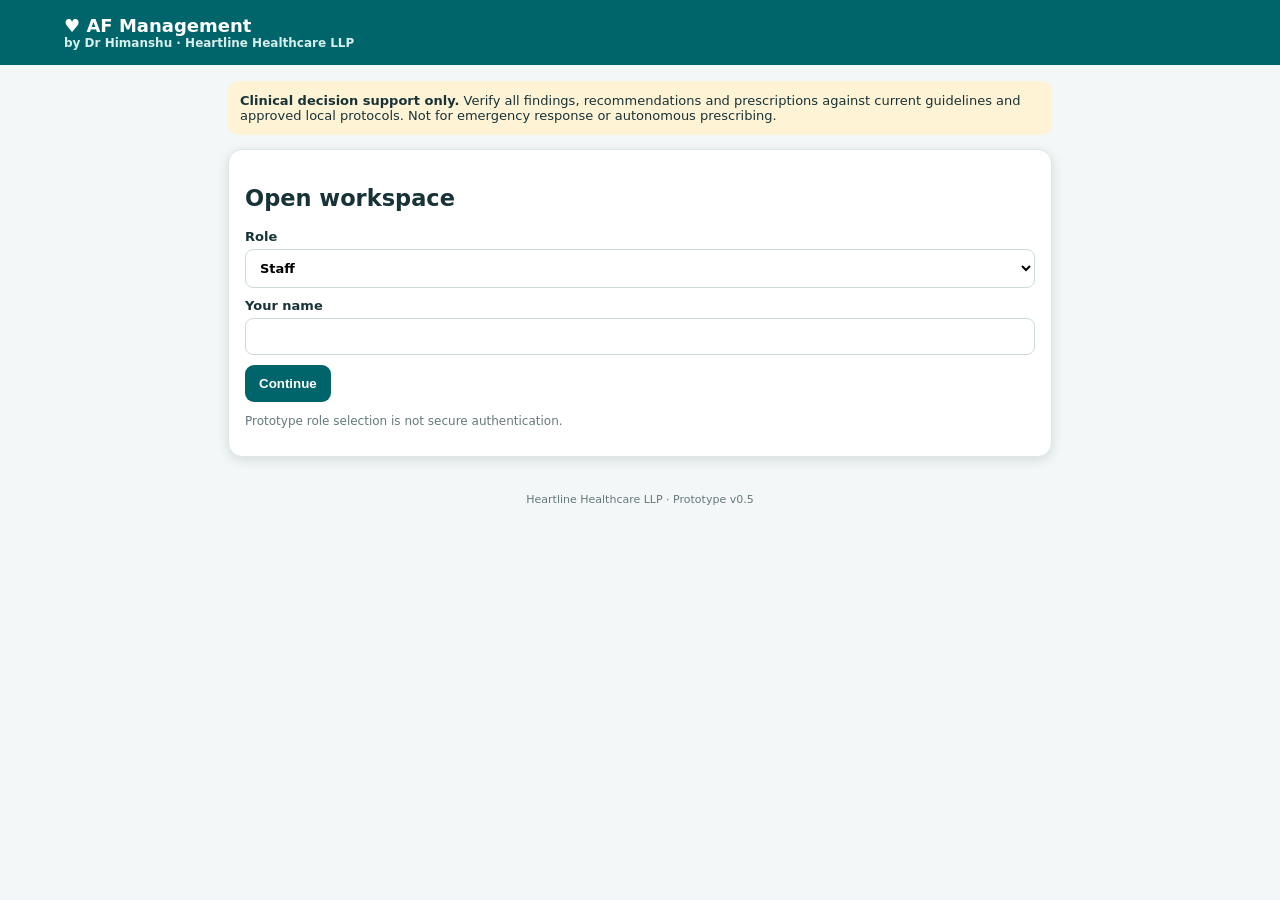
==== index.html @ 97f2d3cc "Add files via upload" ====
<!doctype html><html lang="en"><head><meta charset="utf-8"><meta name="viewport" content="width=device-width,initial-scale=1"><meta name="theme-color" content="#00646b"><link rel="manifest" href="manifest.webmanifest"><link rel="stylesheet" href="styles.css"><title>AF Management by Dr Himanshu</title></head><body><header>♥ AF Management <small>by Dr Himanshu · Heartline Healthcare LLP</small></header><main><aside><b>Clinical decision support only.</b> Verify all findings, recommendations and prescriptions against current guidelines and approved local protocols. Not for emergency response or autonomous prescribing.</aside><section id="login" class="card"><h2>Open workspace</h2><label>Role<select id="role"><option value="staff">Staff</option><option value="doctor">Doctor</option></select></label><label>Your name<input id="name"></label><button id="enter">Continue</button><p class="hint">Prototype role selection is not secure authentication.</p></section><section id="app" class="hidden"><div class="bar"><h2 id="hello"></h2><button class="light" id="switch">Switch user</button></div><nav><button data-tab="list">Patients</button><button data-tab="form">New patient</button><button data-tab="transfer">WhatsApp / Import</button></nav><section id="list" class="card"><div class="bar"><h3>Patient records</h3><button id="new">＋ New</button></div><div id="stats"></div><div id="records"></div></section><section id="form" class="card hidden"><h3>Patient assessment</h3><form id="patientForm"><div class="group">Patient details</div><div class="grid"><label>Patient name *<input id="pName" required></label><label>UHID<input id="uhid"></label><label>Age *<input id="age" type="number" min="0" max="120" required></label><label>Sex *<select id="sex" required><option value="" selected disabled>Select sex</option><option value="Male">Male</option><option value="Female">Female</option><option value="Other">Other / not specified</option></select></label><label>Weight kg<input id="weight" type="number" step=".1"></label><label>Mobile (optional)<input id="mobile"></label></div><p class="hint">Age points and the female-sex component of CHA₂DS₂-VASc are calculated automatically from the age and sex entered above. No separate score-category entry is required.</p>
<div class="auto-score" id="autoScorePanel" aria-live="polite">
  <strong>CHA₂DS₂-VASc / CHA₂DS₂-VA components — automatically pre-filled</strong>
  <div class="auto-score-grid auto-score-grid-three">
    <div><small>Age 65–74 criterion</small><b id="age6574Auto">Enter age above</b><span id="age6574PointsAuto">+1 point when Yes</span></div>
    <div><small>Age ≥75 criterion</small><b id="age75Auto">Enter age above</b><span id="age75PointsAuto">+2 points when Yes</span></div>
    <div><small>Female sex category (CHA₂DS₂-VASc)</small><b id="femaleAuto">Select sex above</b><span id="femalePointsAuto">+1 point when Yes</span></div>
  </div>
  <small class="auto-score-note">These are read-only values derived from the age and sex entered above. They are not additional questions and do not need staff input.</small>
</div><div class="group">Vitals and presentation</div><div class="grid"><label>Heart rate bpm<input id="hr" type="number"></label><label>Systolic BP (mmHg)<input id="sbp" type="number" min="0" max="300" inputmode="decimal"></label><label>Diastolic BP (mmHg)<input id="dbp" type="number" min="0" max="200" inputmode="decimal"></label><label>SpO₂ (%)<input id="spo2" type="number" min="0" max="100" step="1" inputmode="decimal"></label><label>Symptoms<select id="symptoms"><option>Not entered</option><option>Palpitations</option><option>Dyspnoea</option><option>Chest discomfort</option><option>Syncope / presyncope</option><option>Asymptomatic</option><option>Multiple</option></select></label></div><div class="hemo-panel level-incomplete" id="hemoPanel" aria-live="polite">
<div class="hemo-heading"><strong>Automatic haemodynamic screen</strong><span id="hemoBadge" class="hemo-badge">Awaiting observations</span></div>
<strong id="hemoTitle">Enter systolic BP, diastolic BP and SpO₂</strong>
<p id="hemoDetail">The app will screen the entered observations automatically. This is a screening prompt, not a definitive diagnosis of haemodynamic stability.</p>
<small id="hemoReason">Thresholds used: SBP ≤90 mmHg or SpO₂ ≤91% trigger urgent assessment; SBP 91–100, DBP &lt;60 or SpO₂ 92–93 trigger caution.</small>
</div>
<div class="clinical-check-note"><strong>Clinical red flags not inferable from vital signs alone</strong><br>Tick any that are present on bedside assessment.</div>
<label>Additional clinical red flags</label><div class="checks"><label><input type="checkbox" name="inst" value="Shock / poor perfusion"> Shock / poor perfusion</label><label><input type="checkbox" name="inst" value="Severe hypotension"> Severe hypotension</label><label><input type="checkbox" name="inst" value="Ongoing ischemia"> Ongoing ischemia</label><label><input type="checkbox" name="inst" value="Acute pulmonary edema"> Acute pulmonary edema</label><label><input type="checkbox" name="inst" value="Altered consciousness"> Altered consciousness</label></div><div class="group">AF episode duration</div><div class="grid"><label>Duration *<select id="duration" required><option value="">Select</option><option value="lt24">Less than 24 hours</option><option value="24to48">24–48 hours</option><option value="gt48">More than 48 hours</option><option value="unknown">Unknown / uncertain</option></select></label><label>Onset reliability<select id="reliability"><option>Documented / reliable</option><option>Patient-reported</option><option>Uncertain</option></select></label><label>Episode onset<input id="onset" type="datetime-local"></label><label>Assessment time<input id="assessed" type="datetime-local"></label></div><div class="group">ECG and risk history</div><div class="grid"><label>ECG<select id="ecg"><option>AF confirmed</option><option>Suspected AF</option><option>Other / uncertain</option></select></label><label>QRS<select id="qrs"><option>Narrow</option><option>Wide</option><option>Unknown</option></select></label><label>WPW / pre-excitation<select id="wpw"><option value="no">No</option><option value="yes">Yes</option><option value="uncertain">Uncertain</option></select></label><label>LVEF %<input id="lvef" type="number"></label><label>Creatinine mg/dL<input id="creatinine" type="number" step=".01"></label><label>Hypertension<select id="htn"><option value="no">No</option><option value="yes">Yes</option></select></label><label>Diabetes<select id="diabetes"><option value="no">No</option><option value="yes">Yes</option></select></label><label>Heart failure / LV dysfunction<select id="hf"><option value="no">No</option><option value="yes">Yes</option></select></label><label>Prior stroke / TIA / embolism<select id="stroke"><option value="no">No</option><option value="yes">Yes</option></select></label><label>Vascular disease<select id="vascular"><option value="no">No</option><option value="yes">Yes</option></select></label><label>Bleeding history / active bleeding<select id="bleeding"><option value="no">No</option><option value="yes">Yes</option></select></label><label>Mechanical valve / mod-severe rheumatic MS<select id="valve"><option value="no">No</option><option value="yes">Yes</option></select></label></div><label>Other history, medications, allergies, labs and notes<textarea id="notes" rows="3"></textarea></label><div id="result" class="result hidden"></div><div class="actions"><button type="button" class="light" id="calc">Calculate assessment</button><button type="submit">Submit for doctor review</button></div></form></section><section id="transfer" class="card hidden"><h3>WhatsApp transfer</h3><label>Choose record<select id="choose"></select></label><div class="actions"><button id="download">Export JSON</button><button class="light" id="whatsapp">Share via WhatsApp</button><button class="light" id="print">Print / Save PDF</button></div><hr><h4>Import received file</h4><input type="file" id="file" accept=".json,application/json"><button class="light" id="import">Import JSON</button><p class="hint">Exported JSON and PDFs are not encrypted. Share patient data only through channels approved by your organisation.</p></section></section></main><footer>Heartline Healthcare LLP · Prototype v0.5</footer><script src="app.js"></script></body></html>
---- styles.css ----
*{box-sizing:border-box}body{margin:0;background:#f3f7f7;color:#183338;font:15px system-ui}header{background:#00646b;color:white;padding:15px 5%;position:sticky;top:0;z-index:2;font-weight:800;font-size:18px}header small{display:block;color:#d5efeb;font-size:12px}main{max-width:850px;margin:16px auto;padding:0 13px}aside{background:#fff3d6;padding:12px;border-radius:10px;margin-bottom:14px;font-size:13px}.card{background:white;border:1px solid #dce7e7;border-radius:14px;padding:16px;margin-bottom:14px;box-shadow:0 3px 12px #1232}.hidden{display:none!important}.bar{display:flex;justify-content:space-between;align-items:center;gap:10px}nav{display:flex;gap:7px;margin:12px 0;flex-wrap:wrap}button{border:0;border-radius:9px;padding:11px 14px;background:#00646b;color:white;font-weight:700;cursor:pointer}.light{background:#dff2ef;color:#00646b}label{display:block;margin:10px 0;font-size:13px;font-weight:650}input,select,textarea{display:block;width:100%;padding:10px;margin-top:5px;border:1px solid #cbdada;border-radius:8px;font:inherit;background:white}.grid{display:grid;grid-template-columns:repeat(2,minmax(0,1fr));gap:8px}.group{font-weight:800;color:#00646b;border-bottom:1px solid #dce7e7;padding:16px 0 5px}.checks{display:grid;grid-template-columns:repeat(2,1fr)}.checks input{display:inline;width:auto}.checks label{font-weight:400}.actions{display:flex;gap:8px;flex-wrap:wrap;margin-top:15px}.result{background:#eef8f6;border-left:4px solid #00646b;padding:12px;margin:14px 0}.result.danger{background:#fff0f0;border-color:#a52c32}.result li{margin:7px 0}.patient{border:1px solid #dce7e7;padding:12px;border-radius:10px;margin:8px 0;display:flex;justify-content:space-between;gap:8px}.hint{font-size:12px;color:#65797b}footer{text-align:center;padding:20px;color:#65797b;font-size:11px}@media(max-width:560px){.grid,.checks{grid-template-columns:1fr}.actions button{flex:1 1 100%}}@media print{header,aside,nav,button,footer{display:none!important}body{background:white}.card{box-shadow:none;border:0}}

.auto-score{border:1px solid #b9dcd7;background:#f1faf8;border-radius:11px;padding:12px;margin:8px 0 16px;color:#183338}
.auto-score>strong{display:block;color:#00646b;font-size:13px;margin-bottom:9px}
.auto-score-grid{display:grid;grid-template-columns:repeat(2,minmax(0,1fr));gap:9px}
.auto-score-grid>div{background:white;border:1px solid #dcebea;border-radius:8px;padding:9px}
.auto-score-grid small,.auto-score-grid span{display:block;color:#60777a;font-size:11px}
.auto-score-grid b{display:block;font-size:14px;margin:3px 0;color:#183338}
.auto-score-note{display:block;margin-top:8px;color:#60777a;font-size:11px}
@media(max-width:560px){.auto-score-grid{grid-template-columns:1fr}}

.auto-score-grid-three{grid-template-columns:repeat(3,minmax(0,1fr))}
.auto-score-grid-three b{color:#00646b;font-size:15px}
@media(max-width:680px){.auto-score-grid-three{grid-template-columns:1fr}}

.hemo-panel{border:1px solid #cbdcde;border-left:5px solid #64777a;background:#f5f8f8;border-radius:11px;padding:13px;margin:12px 0}
.hemo-panel.level-red{background:#fff0f0;border-color:#b32632}
.hemo-panel.level-amber{background:#fff7e6;border-color:#b7791f}
.hemo-panel.level-green{background:#edf8f2;border-color:#21834c}
.hemo-panel.level-incomplete{background:#f5f8f8;border-color:#64777a}
.hemo-heading{display:flex;align-items:center;justify-content:space-between;gap:10px;margin-bottom:8px;color:#00646b}
.hemo-badge{display:inline-block;border-radius:99px;padding:4px 9px;background:#e7eeee;color:#40575a;font-size:11px;font-weight:800}
.level-red .hemo-badge{background:#fbd6d8;color:#971e29}
.level-amber .hemo-badge{background:#ffebbf;color:#805400}
.level-green .hemo-badge{background:#d9f0e2;color:#16653a}
.hemo-panel>strong{display:block;font-size:15px;margin:4px 0}
.hemo-panel p{margin:5px 0 7px;font-size:13px}
.hemo-panel small{display:block;color:#63777a;font-size:11px;line-height:1.4}
.clinical-check-note{font-size:12px;background:#eef5f5;padding:9px;border-radius:8px;margin-top:14px}

.staff-guidance{border:1px solid #cbdcde;border-left:5px solid #64777a;background:#f5f8f8;border-radius:10px;padding:12px;margin:10px 0 14px}
.staff-guidance.urgent{background:#fff0f0;border-color:#b32632}
.staff-guidance.caution{background:#fff7e6;border-color:#b7791f}
.staff-guidance b{display:block;color:#00646b}
.staff-guidance p{margin:5px 0;font-size:13px}
.staff-guidance small{color:#63777a;font-size:11px}
.staff-result{border:1px solid #d4e2e2;border-radius:11px;padding:14px;background:#f7faf9;color:#183338}
.staff-result.urgent{background:#fff0f0;border-color:#b32632}
.staff-result.caution{background:#fff7e6;border-color:#b7791f}
.staff-result.normal{background:#f1faf5;border-color:#21834c}
.staff-result-head{display:flex;flex-direction:column;gap:4px;margin-bottom:10px}
.staff-result-head small{font-size:10px;letter-spacing:.08em;font-weight:800;color:#60777a}
.staff-result-head strong{font-size:17px}
.staff-result h4{margin:14px 0 5px;color:#00646b}
.staff-result p{font-size:13px;line-height:1.45;margin:6px 0}
.staff-task-list{list-style:none;padding:0;margin:7px 0}
.staff-task-list li{margin:7px 0}
.staff-task{display:flex;align-items:flex-start;gap:9px;background:#fff;border:1px solid #dce7e7;border-radius:8px;padding:9px;font-weight:400}
.staff-task input{width:auto;min-height:auto;margin:2px 0 0;flex:0 0 auto}
.staff-task span{display:block}
.staff-task b{font-size:13px}
.staff-task small{display:block;color:#5f7477;font-size:12px;margin-top:2px}
.staff-no-treatment{background:#e7f0f0;border-radius:8px;padding:10px;margin-top:12px!important;font-size:12px!important}
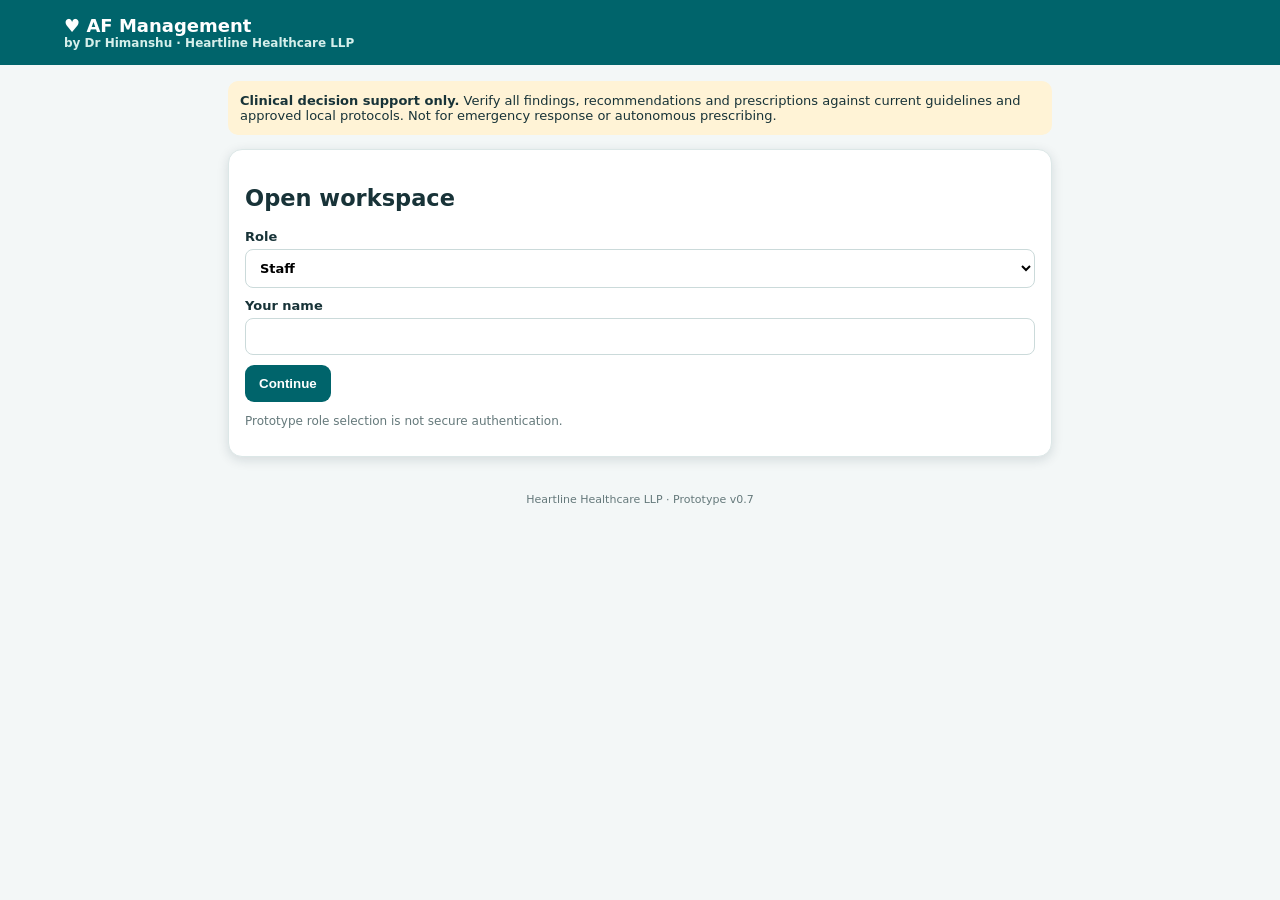
==== commit a7c84839: "Add files via upload" ====
--- a/index.html
+++ b/index.html
@@ -14,4 +14,4 @@
 <small id="hemoReason">Thresholds used: SBP ≤90 mmHg or SpO₂ ≤91% trigger urgent assessment; SBP 91–100, DBP &lt;60 or SpO₂ 92–93 trigger caution.</small>
 </div>
 <div class="clinical-check-note"><strong>Clinical red flags not inferable from vital signs alone</strong><br>Tick any that are present on bedside assessment.</div>
-<label>Additional clinical red flags</label><div class="checks"><label><input type="checkbox" name="inst" value="Shock / poor perfusion"> Shock / poor perfusion</label><label><input type="checkbox" name="inst" value="Severe hypotension"> Severe hypotension</label><label><input type="checkbox" name="inst" value="Ongoing ischemia"> Ongoing ischemia</label><label><input type="checkbox" name="inst" value="Acute pulmonary edema"> Acute pulmonary edema</label><label><input type="checkbox" name="inst" value="Altered consciousness"> Altered consciousness</label></div><div class="group">AF episode duration</div><div class="grid"><label>Duration *<select id="duration" required><option value="">Select</option><option value="lt24">Less than 24 hours</option><option value="24to48">24–48 hours</option><option value="gt48">More than 48 hours</option><option value="unknown">Unknown / uncertain</option></select></label><label>Onset reliability<select id="reliability"><option>Documented / reliable</option><option>Patient-reported</option><option>Uncertain</option></select></label><label>Episode onset<input id="onset" type="datetime-local"></label><label>Assessment time<input id="assessed" type="datetime-local"></label></div><div class="group">ECG and risk history</div><div class="grid"><label>ECG<select id="ecg"><option>AF confirmed</option><option>Suspected AF</option><option>Other / uncertain</option></select></label><label>QRS<select id="qrs"><option>Narrow</option><option>Wide</option><option>Unknown</option></select></label><label>WPW / pre-excitation<select id="wpw"><option value="no">No</option><option value="yes">Yes</option><option value="uncertain">Uncertain</option></select></label><label>LVEF %<input id="lvef" type="number"></label><label>Creatinine mg/dL<input id="creatinine" type="number" step=".01"></label><label>Hypertension<select id="htn"><option value="no">No</option><option value="yes">Yes</option></select></label><label>Diabetes<select id="diabetes"><option value="no">No</option><option value="yes">Yes</option></select></label><label>Heart failure / LV dysfunction<select id="hf"><option value="no">No</option><option value="yes">Yes</option></select></label><label>Prior stroke / TIA / embolism<select id="stroke"><option value="no">No</option><option value="yes">Yes</option></select></label><label>Vascular disease<select id="vascular"><option value="no">No</option><option value="yes">Yes</option></select></label><label>Bleeding history / active bleeding<select id="bleeding"><option value="no">No</option><option value="yes">Yes</option></select></label><label>Mechanical valve / mod-severe rheumatic MS<select id="valve"><option value="no">No</option><option value="yes">Yes</option></select></label></div><label>Other history, medications, allergies, labs and notes<textarea id="notes" rows="3"></textarea></label><div id="result" class="result hidden"></div><div class="actions"><button type="button" class="light" id="calc">Calculate assessment</button><button type="submit">Submit for doctor review</button></div></form></section><section id="transfer" class="card hidden"><h3>WhatsApp transfer</h3><label>Choose record<select id="choose"></select></label><div class="actions"><button id="download">Export JSON</button><button class="light" id="whatsapp">Share via WhatsApp</button><button class="light" id="print">Print / Save PDF</button></div><hr><h4>Import received file</h4><input type="file" id="file" accept=".json,application/json"><button class="light" id="import">Import JSON</button><p class="hint">Exported JSON and PDFs are not encrypted. Share patient data only through channels approved by your organisation.</p></section></section></main><footer>Heartline Healthcare LLP · Prototype v0.5</footer><script src="app.js"></script></body></html>
+<label>Additional clinical red flags</label><div class="checks"><label><input type="checkbox" name="inst" value="Shock / poor perfusion"> Shock / poor perfusion</label><label><input type="checkbox" name="inst" value="Severe hypotension"> Severe hypotension</label><label><input type="checkbox" name="inst" value="Ongoing ischemia"> Ongoing ischemia</label><label><input type="checkbox" name="inst" value="Acute pulmonary edema"> Acute pulmonary edema</label><label><input type="checkbox" name="inst" value="Altered consciousness"> Altered consciousness</label></div><div class="group">AF episode duration</div><div class="grid"><label>Duration *<select id="duration" required><option value="">Select</option><option value="lt24">Less than 24 hours</option><option value="24to48">24–48 hours</option><option value="gt48">More than 48 hours</option><option value="unknown">Unknown / uncertain</option></select></label><label>Onset reliability<select id="reliability"><option>Documented / reliable</option><option>Patient-reported</option><option>Uncertain</option></select></label><label>Episode onset<input id="onset" type="datetime-local"></label><label>Assessment time<input id="assessed" type="datetime-local"></label></div><div class="group">ECG and risk history</div><div class="grid"><label>ECG<select id="ecg"><option>AF confirmed</option><option>Suspected AF</option><option>Other / uncertain</option></select></label><label>QRS<select id="qrs"><option>Narrow</option><option>Wide</option><option>Unknown</option></select></label><label>WPW / pre-excitation<select id="wpw"><option value="no">No</option><option value="yes">Yes</option><option value="uncertain">Uncertain</option></select></label><label>LVEF %<input id="lvef" type="number"></label><label>Creatinine mg/dL<input id="creatinine" type="number" step=".01"></label><label>Hypertension<select id="htn"><option value="no">No</option><option value="yes">Yes</option></select></label><label>Diabetes<select id="diabetes"><option value="no">No</option><option value="yes">Yes</option></select></label><label>Heart failure / LV dysfunction<select id="hf"><option value="no">No</option><option value="yes">Yes</option></select></label><label>Prior stroke / TIA / embolism<select id="stroke"><option value="no">No</option><option value="yes">Yes</option></select></label><label>Vascular disease<select id="vascular"><option value="no">No</option><option value="yes">Yes</option></select></label><label>Bleeding history / active bleeding<select id="bleeding"><option value="no">No</option><option value="yes">Yes</option></select></label><label>Mechanical valve / mod-severe rheumatic MS<select id="valve"><option value="no">No</option><option value="yes">Yes</option></select></label></div><label>Other history, medications, allergies, labs and notes<textarea id="notes" rows="3"></textarea></label><div id="result" class="result hidden"></div><div class="actions"><button type="button" class="light" id="calc">Calculate assessment</button><button type="submit">Submit for doctor review</button></div></form></section><section id="transfer" class="card hidden"><h3>WhatsApp transfer</h3><label>Choose record<select id="choose"></select></label><div class="actions"><button id="download">Export JSON</button><button class="light" id="whatsapp">Share via WhatsApp</button><button class="light" id="print">Print / Save PDF</button></div><hr><h4>Import received file</h4><input type="file" id="file" accept=".json,application/json"><button class="light" id="import">Import JSON</button><p class="hint">Exported JSON and PDFs are not encrypted. Share patient data only through channels approved by your organisation.</p></section></section></main><footer>Heartline Healthcare LLP · Prototype v0.7</footer><script src="app.js"></script></body></html>
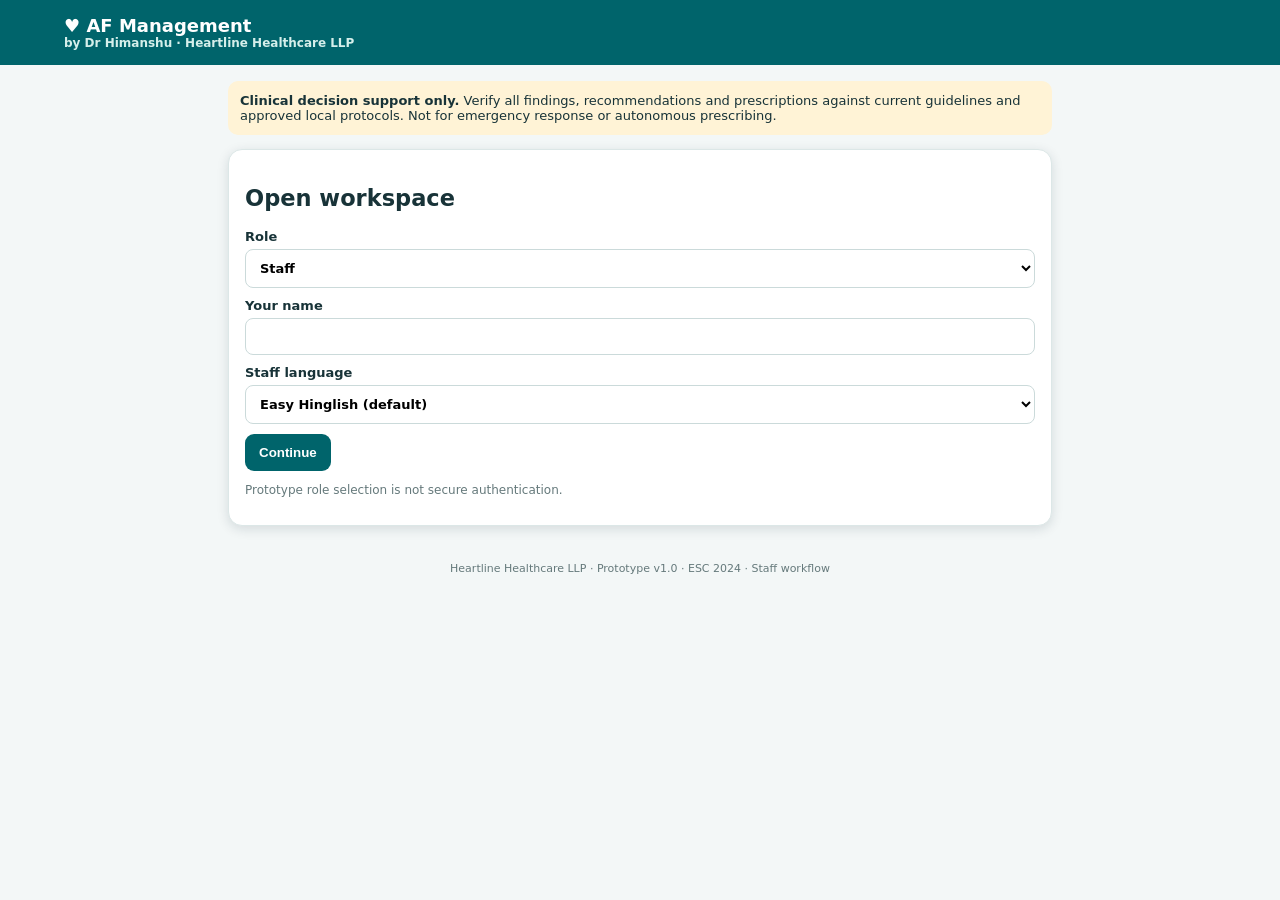
==== commit 51cdc440: "Add files via upload" ====
--- a/index.html
+++ b/index.html
@@ -1,17 +1 @@
-<!doctype html><html lang="en"><head><meta charset="utf-8"><meta name="viewport" content="width=device-width,initial-scale=1"><meta name="theme-color" content="#00646b"><link rel="manifest" href="manifest.webmanifest"><link rel="stylesheet" href="styles.css"><title>AF Management by Dr Himanshu</title></head><body><header>♥ AF Management <small>by Dr Himanshu · Heartline Healthcare LLP</small></header><main><aside><b>Clinical decision support only.</b> Verify all findings, recommendations and prescriptions against current guidelines and approved local protocols. Not for emergency response or autonomous prescribing.</aside><section id="login" class="card"><h2>Open workspace</h2><label>Role<select id="role"><option value="staff">Staff</option><option value="doctor">Doctor</option></select></label><label>Your name<input id="name"></label><button id="enter">Continue</button><p class="hint">Prototype role selection is not secure authentication.</p></section><section id="app" class="hidden"><div class="bar"><h2 id="hello"></h2><button class="light" id="switch">Switch user</button></div><nav><button data-tab="list">Patients</button><button data-tab="form">New patient</button><button data-tab="transfer">WhatsApp / Import</button></nav><section id="list" class="card"><div class="bar"><h3>Patient records</h3><button id="new">＋ New</button></div><div id="stats"></div><div id="records"></div></section><section id="form" class="card hidden"><h3>Patient assessment</h3><form id="patientForm"><div class="group">Patient details</div><div class="grid"><label>Patient name *<input id="pName" required></label><label>UHID<input id="uhid"></label><label>Age *<input id="age" type="number" min="0" max="120" required></label><label>Sex *<select id="sex" required><option value="" selected disabled>Select sex</option><option value="Male">Male</option><option value="Female">Female</option><option value="Other">Other / not specified</option></select></label><label>Weight kg<input id="weight" type="number" step=".1"></label><label>Mobile (optional)<input id="mobile"></label></div><p class="hint">Age points and the female-sex component of CHA₂DS₂-VASc are calculated automatically from the age and sex entered above. No separate score-category entry is required.</p>
-<div class="auto-score" id="autoScorePanel" aria-live="polite">
-  <strong>CHA₂DS₂-VASc / CHA₂DS₂-VA components — automatically pre-filled</strong>
-  <div class="auto-score-grid auto-score-grid-three">
-    <div><small>Age 65–74 criterion</small><b id="age6574Auto">Enter age above</b><span id="age6574PointsAuto">+1 point when Yes</span></div>
-    <div><small>Age ≥75 criterion</small><b id="age75Auto">Enter age above</b><span id="age75PointsAuto">+2 points when Yes</span></div>
-    <div><small>Female sex category (CHA₂DS₂-VASc)</small><b id="femaleAuto">Select sex above</b><span id="femalePointsAuto">+1 point when Yes</span></div>
-  </div>
-  <small class="auto-score-note">These are read-only values derived from the age and sex entered above. They are not additional questions and do not need staff input.</small>
-</div><div class="group">Vitals and presentation</div><div class="grid"><label>Heart rate bpm<input id="hr" type="number"></label><label>Systolic BP (mmHg)<input id="sbp" type="number" min="0" max="300" inputmode="decimal"></label><label>Diastolic BP (mmHg)<input id="dbp" type="number" min="0" max="200" inputmode="decimal"></label><label>SpO₂ (%)<input id="spo2" type="number" min="0" max="100" step="1" inputmode="decimal"></label><label>Symptoms<select id="symptoms"><option>Not entered</option><option>Palpitations</option><option>Dyspnoea</option><option>Chest discomfort</option><option>Syncope / presyncope</option><option>Asymptomatic</option><option>Multiple</option></select></label></div><div class="hemo-panel level-incomplete" id="hemoPanel" aria-live="polite">
-<div class="hemo-heading"><strong>Automatic haemodynamic screen</strong><span id="hemoBadge" class="hemo-badge">Awaiting observations</span></div>
-<strong id="hemoTitle">Enter systolic BP, diastolic BP and SpO₂</strong>
-<p id="hemoDetail">The app will screen the entered observations automatically. This is a screening prompt, not a definitive diagnosis of haemodynamic stability.</p>
-<small id="hemoReason">Thresholds used: SBP ≤90 mmHg or SpO₂ ≤91% trigger urgent assessment; SBP 91–100, DBP &lt;60 or SpO₂ 92–93 trigger caution.</small>
-</div>
-<div class="clinical-check-note"><strong>Clinical red flags not inferable from vital signs alone</strong><br>Tick any that are present on bedside assessment.</div>
-<label>Additional clinical red flags</label><div class="checks"><label><input type="checkbox" name="inst" value="Shock / poor perfusion"> Shock / poor perfusion</label><label><input type="checkbox" name="inst" value="Severe hypotension"> Severe hypotension</label><label><input type="checkbox" name="inst" value="Ongoing ischemia"> Ongoing ischemia</label><label><input type="checkbox" name="inst" value="Acute pulmonary edema"> Acute pulmonary edema</label><label><input type="checkbox" name="inst" value="Altered consciousness"> Altered consciousness</label></div><div class="group">AF episode duration</div><div class="grid"><label>Duration *<select id="duration" required><option value="">Select</option><option value="lt24">Less than 24 hours</option><option value="24to48">24–48 hours</option><option value="gt48">More than 48 hours</option><option value="unknown">Unknown / uncertain</option></select></label><label>Onset reliability<select id="reliability"><option>Documented / reliable</option><option>Patient-reported</option><option>Uncertain</option></select></label><label>Episode onset<input id="onset" type="datetime-local"></label><label>Assessment time<input id="assessed" type="datetime-local"></label></div><div class="group">ECG and risk history</div><div class="grid"><label>ECG<select id="ecg"><option>AF confirmed</option><option>Suspected AF</option><option>Other / uncertain</option></select></label><label>QRS<select id="qrs"><option>Narrow</option><option>Wide</option><option>Unknown</option></select></label><label>WPW / pre-excitation<select id="wpw"><option value="no">No</option><option value="yes">Yes</option><option value="uncertain">Uncertain</option></select></label><label>LVEF %<input id="lvef" type="number"></label><label>Creatinine mg/dL<input id="creatinine" type="number" step=".01"></label><label>Hypertension<select id="htn"><option value="no">No</option><option value="yes">Yes</option></select></label><label>Diabetes<select id="diabetes"><option value="no">No</option><option value="yes">Yes</option></select></label><label>Heart failure / LV dysfunction<select id="hf"><option value="no">No</option><option value="yes">Yes</option></select></label><label>Prior stroke / TIA / embolism<select id="stroke"><option value="no">No</option><option value="yes">Yes</option></select></label><label>Vascular disease<select id="vascular"><option value="no">No</option><option value="yes">Yes</option></select></label><label>Bleeding history / active bleeding<select id="bleeding"><option value="no">No</option><option value="yes">Yes</option></select></label><label>Mechanical valve / mod-severe rheumatic MS<select id="valve"><option value="no">No</option><option value="yes">Yes</option></select></label></div><label>Other history, medications, allergies, labs and notes<textarea id="notes" rows="3"></textarea></label><div id="result" class="result hidden"></div><div class="actions"><button type="button" class="light" id="calc">Calculate assessment</button><button type="submit">Submit for doctor review</button></div></form></section><section id="transfer" class="card hidden"><h3>WhatsApp transfer</h3><label>Choose record<select id="choose"></select></label><div class="actions"><button id="download">Export JSON</button><button class="light" id="whatsapp">Share via WhatsApp</button><button class="light" id="print">Print / Save PDF</button></div><hr><h4>Import received file</h4><input type="file" id="file" accept=".json,application/json"><button class="light" id="import">Import JSON</button><p class="hint">Exported JSON and PDFs are not encrypted. Share patient data only through channels approved by your organisation.</p></section></section></main><footer>Heartline Healthcare LLP · Prototype v0.7</footer><script src="app.js"></script></body></html>
+<!doctype html><html lang="hi"><head><meta charset="utf-8"><meta name="viewport" content="width=device-width,initial-scale=1"><meta name="theme-color" content="#00646b"><link rel="manifest" href="manifest.webmanifest"><link rel="stylesheet" href="styles.css"><title>AF Management by Dr Himanshu</title></head><body><header>♥ AF Management <small>by Dr Himanshu · Heartline Healthcare LLP</small></header><main><aside><b>Clinical decision support only.</b> Verify all findings, recommendations and prescriptions against current guidelines and approved local protocols. Not for emergency response or autonomous prescribing.</aside><section id="login" class="card"><h2>Open workspace</h2><label>Role<select id="role"><option value="staff">Staff</option><option value="doctor">Doctor</option></select></label><label>Your name<input id="name"></label><label>Staff language<select id="staffLanguage"><option value="hinglish" selected>Easy Hinglish (default)</option><option value="hindi">Hindi</option><option value="english">English</option></select></label><button id="enter">Continue</button><p class="hint">Prototype role selection is not secure authentication.</p></section><section id="app" class="hidden"><div class="bar"><h2 id="hello"></h2><button class="light" id="switch">Switch user</button></div><nav><button data-tab="list">Patients</button><button data-tab="form">New patient</button><button data-tab="transfer">WhatsApp / Import</button></nav><section id="list" class="card"><div class="bar"><h3>Patient records</h3><button id="new">＋ New</button></div><div id="stats"></div><div id="records"></div></section><section id="form" class="card hidden"><h3>Patient assessment</h3><form id="patientForm"><div class="group">Patient details</div><div class="grid"><label>Patient name *<input id="pName" required></label><label>UHID<input id="uhid"></label><label>Age *<input id="age" type="number" min="0" max="120" required></label><label>Sex *<select id="sex" required><option value="" selected disabled>Select sex</option><option value="Male">Male</option><option value="Female">Female</option><option value="Other">Other / not specified</option></select></label><label>Weight kg<input id="weight" type="number" step=".1"></label><label>Mobile (optional)<input id="mobile"></label></div><p class="hint">Age points and the female-sex component of CHA₂DS₂-VASc are calculated automatically from the age and sex entered above. No separate score-category entry is required.</p><div class="auto-score" id="autoScorePanel" aria-live="polite"><strong>CHA₂DS₂-VASc / CHA₂DS₂-VA components — automatically pre-filled</strong><div class="auto-score-grid auto-score-grid-three"><div><small>Age 65–74 criterion</small><b id="age6574Auto">Enter age above</b><span id="age6574PointsAuto">+1 point when Yes</span></div><div><small>Age ≥75 criterion</small><b id="age75Auto">Enter age above</b><span id="age75PointsAuto">+2 points when Yes</span></div><div><small>Female sex category (CHA₂DS₂-VASc)</small><b id="femaleAuto">Select sex above</b><span id="femalePointsAuto">+1 point when Yes</span></div></div><small class="auto-score-note">These are read-only values derived from the age and sex entered above. They are not additional questions and do not need staff input.</small></div><div class="group">Vitals and presentation</div><div class="grid"><label>Heart rate bpm<input id="hr" type="number"></label><label>Systolic BP (mmHg)<input id="sbp" type="number" min="0" max="300" inputmode="decimal"></label><label>Diastolic BP (mmHg)<input id="dbp" type="number" min="0" max="200" inputmode="decimal"></label><label>SpO₂ (%)<input id="spo2" type="number" min="0" max="100" step="1" inputmode="decimal"></label><label>Symptoms<select id="symptoms"><option>Not entered</option><option>Palpitations</option><option>Dyspnoea</option><option>Chest discomfort</option><option>Syncope / presyncope</option><option>Asymptomatic</option><option>Multiple</option></select></label></div><div class="hemo-panel level-incomplete" id="hemoPanel" aria-live="polite"><div class="hemo-heading"><strong>Automatic haemodynamic screen</strong><span id="hemoBadge" class="hemo-badge">Awaiting observations</span></div><strong id="hemoTitle">Enter systolic BP, diastolic BP and SpO₂</strong><p id="hemoDetail">The app will screen the entered observations automatically. This is a screening prompt, not a definitive diagnosis of haemodynamic stability.</p><small id="hemoReason">Thresholds used: SBP ≤90 mmHg or SpO₂ ≤91% trigger urgent assessment; SBP 91–100, DBP &lt;60 or SpO₂ 92–93 trigger caution.</small></div><div class="clinical-check-note"><strong>Clinical red flags not inferable from vital signs alone</strong><br>Tick any that are present on bedside assessment.</div><label>Additional clinical red flags</label><div class="checks"><label><input type="checkbox" name="inst" value="Shock / poor perfusion"> Shock / poor perfusion</label><label><input type="checkbox" name="inst" value="Severe hypotension"> Severe hypotension</label><label><input type="checkbox" name="inst" value="Ongoing ischemia"> Ongoing ischemia</label><label><input type="checkbox" name="inst" value="Acute pulmonary edema"> Acute pulmonary edema</label><label><input type="checkbox" name="inst" value="Altered consciousness"> Altered consciousness</label></div><div class="group">AF episode duration</div><div class="grid"><label>Duration *<select id="duration" required><option value="">Select</option><option value="lt24">Less than 24 hours</option><option value="24to48">24–48 hours</option><option value="gt48">More than 48 hours</option><option value="unknown">Unknown / uncertain</option></select></label><label>Onset reliability<select id="reliability"><option>Documented / reliable</option><option>Patient-reported</option><option>Uncertain</option></select></label><label>Episode onset<input id="onset" type="datetime-local"></label><label>Assessment time<input id="assessed" type="datetime-local"></label></div><div class="group">ECG and risk history</div><div class="grid"><label>ECG<select id="ecg"><option>AF confirmed</option><option>Suspected AF</option><option>Other / uncertain</option></select></label><label>QRS<select id="qrs"><option>Narrow</option><option>Wide</option><option>Unknown</option></select></label><label>WPW / pre-excitation<select id="wpw"><option value="no">No</option><option value="yes">Yes</option><option value="uncertain">Uncertain</option></select></label><label>LVEF %<input id="lvef" type="number"></label><label>Creatinine mg/dL<input id="creatinine" type="number" step=".01"></label><label>Hypertension<select id="htn"><option value="no">No</option><option value="yes">Yes</option></select></label><label>Diabetes<select id="diabetes"><option value="no">No</option><option value="yes">Yes</option></select></label><label>Heart failure / LV dysfunction<select id="hf"><option value="no">No</option><option value="yes">Yes</option></select></label><label>Prior stroke / TIA / embolism<select id="stroke"><option value="no">No</option><option value="yes">Yes</option></select></label><label>Vascular disease<select id="vascular"><option value="no">No</option><option value="yes">Yes</option></select></label><label>Bleeding history / active bleeding<select id="bleeding"><option value="no">No</option><option value="yes">Yes</option></select></label><label>Mechanical valve / mod-severe rheumatic MS<select id="valve"><option value="no">No</option><option value="yes">Yes</option></select></label></div><label>Other history, medications, allergies, labs and notes<textarea id="notes" rows="3"></textarea></label><div id="result" class="result hidden"></div><div class="staff-guidance hidden" id="staffLiveGuidance"></div><div class="actions"><button type="button" class="light" id="calc">Show assessment</button><button type="submit">Submit for doctor review</button></div></form></section><section id="transfer" class="card hidden"><h3>WhatsApp transfer</h3><label>Choose record<select id="choose"></select></label><div class="actions"><button id="download">Export JSON</button><button class="light" id="whatsapp">Share via WhatsApp</button><button class="light" id="print">Print / Save PDF</button></div><hr><h4>Import received file</h4><input type="file" id="file" accept=".json,application/json"><button class="light" id="import">Import JSON</button><p class="hint">Exported JSON and PDFs are not encrypted. Share patient data only through channels approved by your organisation.</p></section></section></main><footer>Heartline Healthcare LLP · Prototype v1.0 · ESC 2024 · Staff workflow</footer><script src="app.js"></script></body></html>
--- a/styles.css
+++ b/styles.css
@@ -1,53 +1,34 @@
 *{box-sizing:border-box}body{margin:0;background:#f3f7f7;color:#183338;font:15px system-ui}header{background:#00646b;color:white;padding:15px 5%;position:sticky;top:0;z-index:2;font-weight:800;font-size:18px}header small{display:block;color:#d5efeb;font-size:12px}main{max-width:850px;margin:16px auto;padding:0 13px}aside{background:#fff3d6;padding:12px;border-radius:10px;margin-bottom:14px;font-size:13px}.card{background:white;border:1px solid #dce7e7;border-radius:14px;padding:16px;margin-bottom:14px;box-shadow:0 3px 12px #1232}.hidden{display:none!important}.bar{display:flex;justify-content:space-between;align-items:center;gap:10px}nav{display:flex;gap:7px;margin:12px 0;flex-wrap:wrap}button{border:0;border-radius:9px;padding:11px 14px;background:#00646b;color:white;font-weight:700;cursor:pointer}.light{background:#dff2ef;color:#00646b}label{display:block;margin:10px 0;font-size:13px;font-weight:650}input,select,textarea{display:block;width:100%;padding:10px;margin-top:5px;border:1px solid #cbdada;border-radius:8px;font:inherit;background:white}.grid{display:grid;grid-template-columns:repeat(2,minmax(0,1fr));gap:8px}.group{font-weight:800;color:#00646b;border-bottom:1px solid #dce7e7;padding:16px 0 5px}.checks{display:grid;grid-template-columns:repeat(2,1fr)}.checks input{display:inline;width:auto}.checks label{font-weight:400}.actions{display:flex;gap:8px;flex-wrap:wrap;margin-top:15px}.result{background:#eef8f6;border-left:4px solid #00646b;padding:12px;margin:14px 0}.result.danger{background:#fff0f0;border-color:#a52c32}.result li{margin:7px 0}.patient{border:1px solid #dce7e7;padding:12px;border-radius:10px;margin:8px 0;display:flex;justify-content:space-between;gap:8px}.hint{font-size:12px;color:#65797b}footer{text-align:center;padding:20px;color:#65797b;font-size:11px}@media(max-width:560px){.grid,.checks{grid-template-columns:1fr}.actions button{flex:1 1 100%}}@media print{header,aside,nav,button,footer{display:none!important}body{background:white}.card{box-shadow:none;border:0}}
+.auto-score{border:1px solid #b9dcd7;background:#f1faf8;border-radius:11px;padding:12px;margin:8px 0 16px;color:#183338}.auto-score>strong{display:block;color:#00646b;font-size:13px;margin-bottom:9px}.auto-score-grid{display:grid;grid-template-columns:repeat(2,minmax(0,1fr));gap:9px}.auto-score-grid>div{background:white;border:1px solid #dcebea;border-radius:8px;padding:9px}.auto-score-grid small,.auto-score-grid span{display:block;color:#60777a;font-size:11px}.auto-score-grid b{display:block;font-size:14px;margin:3px 0;color:#183338}.auto-score-note{display:block;margin-top:8px;color:#60777a;font-size:11px}@media(max-width:560px){.auto-score-grid{grid-template-columns:1fr}}.auto-score-grid-three{grid-template-columns:repeat(3,minmax(0,1fr))}.auto-score-grid-three b{color:#00646b;font-size:15px}@media(max-width:680px){.auto-score-grid-three{grid-template-columns:1fr}}
+.hemo-panel{border:1px solid #cbdcde;border-left:5px solid #64777a;background:#f5f8f8;border-radius:11px;padding:13px;margin:12px 0}.hemo-panel.level-red{background:#fff0f0;border-color:#b32632}.hemo-panel.level-amber{background:#fff7e6;border-color:#b7791f}.hemo-panel.level-green{background:#edf8f2;border-color:#21834c}.hemo-panel.level-incomplete{background:#f5f8f8;border-color:#64777a}.hemo-heading{display:flex;align-items:center;justify-content:space-between;gap:10px;margin-bottom:8px;color:#00646b}.hemo-badge{display:inline-block;border-radius:99px;padding:4px 9px;background:#e7eeee;color:#40575a;font-size:11px;font-weight:800}.level-red .hemo-badge{background:#fbd6d8;color:#971e29}.level-amber .hemo-badge{background:#ffebbf;color:#805400}.level-green .hemo-badge{background:#d9f0e2;color:#16653a}.hemo-panel>strong{display:block;font-size:15px;margin:4px 0}.hemo-panel p{margin:5px 0 7px;font-size:13px}.hemo-panel small{display:block;color:#63777a;font-size:11px;line-height:1.4}.clinical-check-note{font-size:12px;background:#eef5f5;padding:9px;border-radius:8px;margin-top:14px}
+.staff-guidance{border:1px solid #cbdcde;border-left:5px solid #64777a;background:#f5f8f8;border-radius:10px;padding:12px;margin:10px 0 14px}.staff-guidance.urgent{background:#fff0f0;border-color:#b32632}.staff-guidance.caution{background:#fff7e6;border-color:#b7791f}.staff-guidance b{display:block;color:#00646b}.staff-guidance p{margin:5px 0;font-size:13px}.staff-guidance small{color:#63777a;font-size:11px}.staff-result{border:1px solid #d4e2e2;border-radius:11px;padding:14px;background:#f7faf9;color:#183338}.staff-result.urgent{background:#fff0f0;border-color:#b32632}.staff-result.caution{background:#fff7e6;border-color:#b7791f}.staff-result.normal{background:#f1faf5;border-color:#21834c}.staff-result-head{display:flex;flex-direction:column;gap:4px;margin-bottom:10px}.staff-result-head small{font-size:10px;letter-spacing:.08em;font-weight:800;color:#60777a}.staff-result-head strong{font-size:17px}.staff-result h4{margin:14px 0 5px;color:#00646b}.staff-result p{font-size:13px;line-height:1.45;margin:6px 0}.staff-task-list{list-style:none;padding:0;margin:7px 0}.staff-task-list li{margin:7px 0}.staff-task{display:flex;align-items:flex-start;gap:9px;background:#fff;border:1px solid #dce7e7;border-radius:8px;padding:9px;font-weight:400}.staff-task input{width:auto;min-height:auto;margin:2px 0 0;flex:0 0 auto}.staff-task span{display:block}.staff-task b{font-size:13px}.staff-task small{display:block;color:#5f7477;font-size:12px;margin-top:2px}.staff-no-treatment{background:#e7f0f0;border-radius:8px;padding:10px;margin-top:12px!important;font-size:12px!important}
 
-.auto-score{border:1px solid #b9dcd7;background:#f1faf8;border-radius:11px;padding:12px;margin:8px 0 16px;color:#183338}
-.auto-score>strong{display:block;color:#00646b;font-size:13px;margin-bottom:9px}
-.auto-score-grid{display:grid;grid-template-columns:repeat(2,minmax(0,1fr));gap:9px}
-.auto-score-grid>div{background:white;border:1px solid #dcebea;border-radius:8px;padding:9px}
-.auto-score-grid small,.auto-score-grid span{display:block;color:#60777a;font-size:11px}
-.auto-score-grid b{display:block;font-size:14px;margin:3px 0;color:#183338}
-.auto-score-note{display:block;margin-top:8px;color:#60777a;font-size:11px}
-@media(max-width:560px){.auto-score-grid{grid-template-columns:1fr}}
+/* v0.8 doctor decision support */
+.doctor-panel{border:1px solid #cfdede;border-radius:12px;padding:13px;margin:14px 0;background:#f8fbfb}
+.doctor-panel>h4{margin:0 0 8px;color:#00646b;font-size:16px}
+.score-strip{display:flex;gap:10px;flex-wrap:wrap;margin:8px 0 12px}
+.score-strip b{background:#e7f2f1;color:#005d64;padding:8px 11px;border-radius:9px;font-size:14px}
+.doctor-card{border:1px solid #d6e2e2;border-left:5px solid #64777a;border-radius:10px;padding:12px;margin:10px 0;background:#fff}
+.doctor-card.urgent{background:#fff0f0;border-color:#b32632;border-left-color:#b32632}
+.doctor-card.caution{background:#fff6e5;border-color:#b7791f;border-left-color:#b7791f}
+.doctor-card.normal{background:#eef8f2;border-color:#21834c;border-left-color:#21834c}
+.doctor-card small{display:block;color:#60777a;font-size:10px;font-weight:800;letter-spacing:.06em;margin-bottom:5px}
+.doctor-card h4{margin:3px 0 8px;font-size:15px;color:#183338}
+.doctor-card p{font-size:13px;line-height:1.45;margin:6px 0}
+.renal-card{background:#f1f7fa;border-left-color:#26718a}
+.clinical-footnote{font-size:11px;color:#617679;background:#eef3f3;border-radius:8px;padding:10px;margin:12px 0}
+.doctor-decision{margin:12px 0}
+.doctor-panel select{min-height:43px}
+@media(max-width:560px){.score-strip{display:grid;grid-template-columns:1fr 1fr}.doctor-panel{padding:10px}}
 
-.auto-score-grid-three{grid-template-columns:repeat(3,minmax(0,1fr))}
-.auto-score-grid-three b{color:#00646b;font-size:15px}
-@media(max-width:680px){.auto-score-grid-three{grid-template-columns:1fr}}
-
-.hemo-panel{border:1px solid #cbdcde;border-left:5px solid #64777a;background:#f5f8f8;border-radius:11px;padding:13px;margin:12px 0}
-.hemo-panel.level-red{background:#fff0f0;border-color:#b32632}
-.hemo-panel.level-amber{background:#fff7e6;border-color:#b7791f}
-.hemo-panel.level-green{background:#edf8f2;border-color:#21834c}
-.hemo-panel.level-incomplete{background:#f5f8f8;border-color:#64777a}
-.hemo-heading{display:flex;align-items:center;justify-content:space-between;gap:10px;margin-bottom:8px;color:#00646b}
-.hemo-badge{display:inline-block;border-radius:99px;padding:4px 9px;background:#e7eeee;color:#40575a;font-size:11px;font-weight:800}
-.level-red .hemo-badge{background:#fbd6d8;color:#971e29}
-.level-amber .hemo-badge{background:#ffebbf;color:#805400}
-.level-green .hemo-badge{background:#d9f0e2;color:#16653a}
-.hemo-panel>strong{display:block;font-size:15px;margin:4px 0}
-.hemo-panel p{margin:5px 0 7px;font-size:13px}
-.hemo-panel small{display:block;color:#63777a;font-size:11px;line-height:1.4}
-.clinical-check-note{font-size:12px;background:#eef5f5;padding:9px;border-radius:8px;margin-top:14px}
-
-.staff-guidance{border:1px solid #cbdcde;border-left:5px solid #64777a;background:#f5f8f8;border-radius:10px;padding:12px;margin:10px 0 14px}
-.staff-guidance.urgent{background:#fff0f0;border-color:#b32632}
-.staff-guidance.caution{background:#fff7e6;border-color:#b7791f}
-.staff-guidance b{display:block;color:#00646b}
-.staff-guidance p{margin:5px 0;font-size:13px}
-.staff-guidance small{color:#63777a;font-size:11px}
-.staff-result{border:1px solid #d4e2e2;border-radius:11px;padding:14px;background:#f7faf9;color:#183338}
-.staff-result.urgent{background:#fff0f0;border-color:#b32632}
-.staff-result.caution{background:#fff7e6;border-color:#b7791f}
-.staff-result.normal{background:#f1faf5;border-color:#21834c}
-.staff-result-head{display:flex;flex-direction:column;gap:4px;margin-bottom:10px}
-.staff-result-head small{font-size:10px;letter-spacing:.08em;font-weight:800;color:#60777a}
+/* v1.0 staff-friendly workflow */
+.staff-approved-workflow{background:#f3f8f7;border:1px solid #b9d6d2;border-radius:12px;padding:13px;margin:14px 0;color:#183338}
+.staff-workflow-title{display:flex;flex-direction:column;gap:4px}
+.staff-workflow-title b{font-size:16px;color:#00646b}
+.staff-workflow-title small,.staff-approved-workflow .hint{color:#587174}
+.staff-approved-workflow p{font-size:13px;line-height:1.5}
+.staff-checklist{display:grid;gap:9px;margin:12px 0}
+.staff-check-item{display:flex;align-items:flex-start;gap:10px;background:#fff;border:1px solid #d5e3e1;border-radius:9px;padding:10px;font-size:14px;line-height:1.45}
+.staff-check-item input{width:20px;height:20px;flex:0 0 20px;margin-top:1px;accent-color:#087b70}
+.staff-guidance{font-size:14px;line-height:1.5}
 .staff-result-head strong{font-size:17px}
-.staff-result h4{margin:14px 0 5px;color:#00646b}
-.staff-result p{font-size:13px;line-height:1.45;margin:6px 0}
-.staff-task-list{list-style:none;padding:0;margin:7px 0}
-.staff-task-list li{margin:7px 0}
-.staff-task{display:flex;align-items:flex-start;gap:9px;background:#fff;border:1px solid #dce7e7;border-radius:8px;padding:9px;font-weight:400}
-.staff-task input{width:auto;min-height:auto;margin:2px 0 0;flex:0 0 auto}
-.staff-task span{display:block}
-.staff-task b{font-size:13px}
-.staff-task small{display:block;color:#5f7477;font-size:12px;margin-top:2px}
-.staff-no-treatment{background:#e7f0f0;border-radius:8px;padding:10px;margin-top:12px!important;font-size:12px!important}
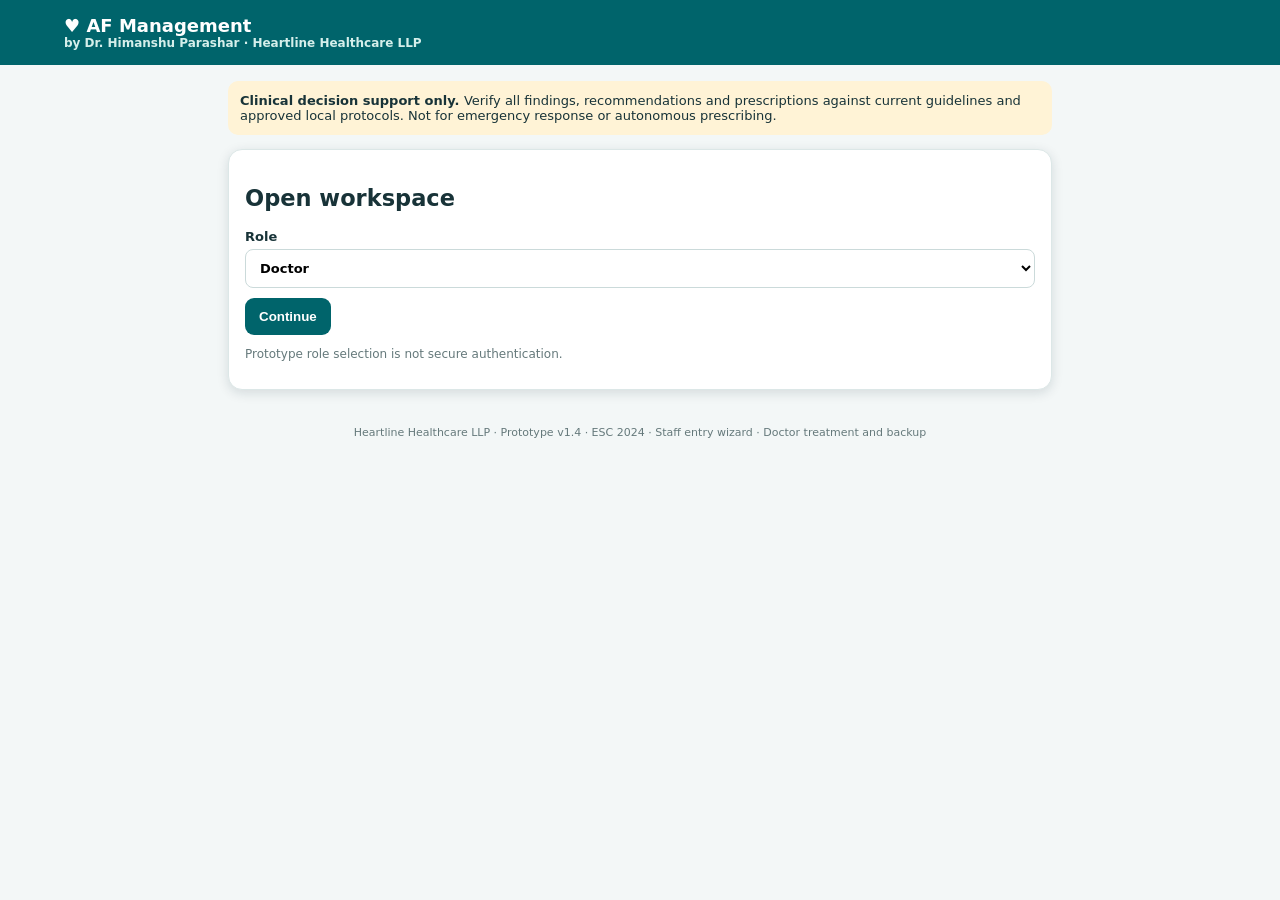
==== commit ac17a320: "Add files via upload" ====
--- a/index.html
+++ b/index.html
@@ -1 +1,740 @@
-<!doctype html><html lang="hi"><head><meta charset="utf-8"><meta name="viewport" content="width=device-width,initial-scale=1"><meta name="theme-color" content="#00646b"><link rel="manifest" href="manifest.webmanifest"><link rel="stylesheet" href="styles.css"><title>AF Management by Dr Himanshu</title></head><body><header>♥ AF Management <small>by Dr Himanshu · Heartline Healthcare LLP</small></header><main><aside><b>Clinical decision support only.</b> Verify all findings, recommendations and prescriptions against current guidelines and approved local protocols. Not for emergency response or autonomous prescribing.</aside><section id="login" class="card"><h2>Open workspace</h2><label>Role<select id="role"><option value="staff">Staff</option><option value="doctor">Doctor</option></select></label><label>Your name<input id="name"></label><label>Staff language<select id="staffLanguage"><option value="hinglish" selected>Easy Hinglish (default)</option><option value="hindi">Hindi</option><option value="english">English</option></select></label><button id="enter">Continue</button><p class="hint">Prototype role selection is not secure authentication.</p></section><section id="app" class="hidden"><div class="bar"><h2 id="hello"></h2><button class="light" id="switch">Switch user</button></div><nav><button data-tab="list">Patients</button><button data-tab="form">New patient</button><button data-tab="transfer">WhatsApp / Import</button></nav><section id="list" class="card"><div class="bar"><h3>Patient records</h3><button id="new">＋ New</button></div><div id="stats"></div><div id="records"></div></section><section id="form" class="card hidden"><h3>Patient assessment</h3><form id="patientForm"><div class="group">Patient details</div><div class="grid"><label>Patient name *<input id="pName" required></label><label>UHID<input id="uhid"></label><label>Age *<input id="age" type="number" min="0" max="120" required></label><label>Sex *<select id="sex" required><option value="" selected disabled>Select sex</option><option value="Male">Male</option><option value="Female">Female</option><option value="Other">Other / not specified</option></select></label><label>Weight kg<input id="weight" type="number" step=".1"></label><label>Mobile (optional)<input id="mobile"></label></div><p class="hint">Age points and the female-sex component of CHA₂DS₂-VASc are calculated automatically from the age and sex entered above. No separate score-category entry is required.</p><div class="auto-score" id="autoScorePanel" aria-live="polite"><strong>CHA₂DS₂-VASc / CHA₂DS₂-VA components — automatically pre-filled</strong><div class="auto-score-grid auto-score-grid-three"><div><small>Age 65–74 criterion</small><b id="age6574Auto">Enter age above</b><span id="age6574PointsAuto">+1 point when Yes</span></div><div><small>Age ≥75 criterion</small><b id="age75Auto">Enter age above</b><span id="age75PointsAuto">+2 points when Yes</span></div><div><small>Female sex category (CHA₂DS₂-VASc)</small><b id="femaleAuto">Select sex above</b><span id="femalePointsAuto">+1 point when Yes</span></div></div><small class="auto-score-note">These are read-only values derived from the age and sex entered above. They are not additional questions and do not need staff input.</small></div><div class="group">Vitals and presentation</div><div class="grid"><label>Heart rate bpm<input id="hr" type="number"></label><label>Systolic BP (mmHg)<input id="sbp" type="number" min="0" max="300" inputmode="decimal"></label><label>Diastolic BP (mmHg)<input id="dbp" type="number" min="0" max="200" inputmode="decimal"></label><label>SpO₂ (%)<input id="spo2" type="number" min="0" max="100" step="1" inputmode="decimal"></label><label>Symptoms<select id="symptoms"><option>Not entered</option><option>Palpitations</option><option>Dyspnoea</option><option>Chest discomfort</option><option>Syncope / presyncope</option><option>Asymptomatic</option><option>Multiple</option></select></label></div><div class="hemo-panel level-incomplete" id="hemoPanel" aria-live="polite"><div class="hemo-heading"><strong>Automatic haemodynamic screen</strong><span id="hemoBadge" class="hemo-badge">Awaiting observations</span></div><strong id="hemoTitle">Enter systolic BP, diastolic BP and SpO₂</strong><p id="hemoDetail">The app will screen the entered observations automatically. This is a screening prompt, not a definitive diagnosis of haemodynamic stability.</p><small id="hemoReason">Thresholds used: SBP ≤90 mmHg or SpO₂ ≤91% trigger urgent assessment; SBP 91–100, DBP &lt;60 or SpO₂ 92–93 trigger caution.</small></div><div class="clinical-check-note"><strong>Clinical red flags not inferable from vital signs alone</strong><br>Tick any that are present on bedside assessment.</div><label>Additional clinical red flags</label><div class="checks"><label><input type="checkbox" name="inst" value="Shock / poor perfusion"> Shock / poor perfusion</label><label><input type="checkbox" name="inst" value="Severe hypotension"> Severe hypotension</label><label><input type="checkbox" name="inst" value="Ongoing ischemia"> Ongoing ischemia</label><label><input type="checkbox" name="inst" value="Acute pulmonary edema"> Acute pulmonary edema</label><label><input type="checkbox" name="inst" value="Altered consciousness"> Altered consciousness</label></div><div class="group">AF episode duration</div><div class="grid"><label>Duration *<select id="duration" required><option value="">Select</option><option value="lt24">Less than 24 hours</option><option value="24to48">24–48 hours</option><option value="gt48">More than 48 hours</option><option value="unknown">Unknown / uncertain</option></select></label><label>Onset reliability<select id="reliability"><option>Documented / reliable</option><option>Patient-reported</option><option>Uncertain</option></select></label><label>Episode onset<input id="onset" type="datetime-local"></label><label>Assessment time<input id="assessed" type="datetime-local"></label></div><div class="group">ECG and risk history</div><div class="grid"><label>ECG<select id="ecg"><option>AF confirmed</option><option>Suspected AF</option><option>Other / uncertain</option></select></label><label>QRS<select id="qrs"><option>Narrow</option><option>Wide</option><option>Unknown</option></select></label><label>WPW / pre-excitation<select id="wpw"><option value="no">No</option><option value="yes">Yes</option><option value="uncertain">Uncertain</option></select></label><label>LVEF %<input id="lvef" type="number"></label><label>Creatinine mg/dL<input id="creatinine" type="number" step=".01"></label><label>Hypertension<select id="htn"><option value="no">No</option><option value="yes">Yes</option></select></label><label>Diabetes<select id="diabetes"><option value="no">No</option><option value="yes">Yes</option></select></label><label>Heart failure / LV dysfunction<select id="hf"><option value="no">No</option><option value="yes">Yes</option></select></label><label>Prior stroke / TIA / embolism<select id="stroke"><option value="no">No</option><option value="yes">Yes</option></select></label><label>Vascular disease<select id="vascular"><option value="no">No</option><option value="yes">Yes</option></select></label><label>Bleeding history / active bleeding<select id="bleeding"><option value="no">No</option><option value="yes">Yes</option></select></label><label>Mechanical valve / mod-severe rheumatic MS<select id="valve"><option value="no">No</option><option value="yes">Yes</option></select></label></div><label>Other history, medications, allergies, labs and notes<textarea id="notes" rows="3"></textarea></label><div id="result" class="result hidden"></div><div class="staff-guidance hidden" id="staffLiveGuidance"></div><div class="actions"><button type="button" class="light" id="calc">Show assessment</button><button type="submit">Submit for doctor review</button></div></form></section><section id="transfer" class="card hidden"><h3>WhatsApp transfer</h3><label>Choose record<select id="choose"></select></label><div class="actions"><button id="download">Export JSON</button><button class="light" id="whatsapp">Share via WhatsApp</button><button class="light" id="print">Print / Save PDF</button></div><hr><h4>Import received file</h4><input type="file" id="file" accept=".json,application/json"><button class="light" id="import">Import JSON</button><p class="hint">Exported JSON and PDFs are not encrypted. Share patient data only through channels approved by your organisation.</p></section></section></main><footer>Heartline Healthcare LLP · Prototype v1.0 · ESC 2024 · Staff workflow</footer><script src="app.js"></script></body></html>+<!DOCTYPE html>
+<html lang="en">
+ <head>
+  <meta charset="utf-8"/>
+  <meta content="width=device-width,initial-scale=1" name="viewport"/>
+  <meta content="#00646b" name="theme-color"/>
+  <link href="manifest.webmanifest" rel="manifest"/>
+  <link href="styles.css" rel="stylesheet"/>
+  <title>
+   AF Management by Dr. Himanshu Parashar
+  </title>
+ </head>
+ <body>
+  <header>
+   ♥ AF Management
+   <small>
+    by Dr. Himanshu Parashar · Heartline Healthcare LLP
+   </small>
+  </header>
+  <main>
+   <aside>
+    <b>
+     Clinical decision support only.
+    </b>
+    Verify all findings, recommendations and prescriptions against current guidelines and approved local protocols. Not for emergency response or autonomous prescribing.
+   </aside>
+   <section class="card" id="login">
+    <h2>
+     Open workspace
+    </h2>
+    <label>
+     Role
+     <select id="role">
+      <option selected="" value="doctor">
+       Doctor
+      </option>
+      <option value="staff">
+       Staff
+      </option>
+     </select>
+    </label>
+    <label id="nameLabel">
+     Your name
+     <input autocomplete="name" id="name"/>
+    </label>
+    <button id="enter">
+     Continue
+    </button>
+    <p class="hint">
+     Prototype role selection is not secure authentication.
+    </p>
+   </section>
+   <section class="hidden" id="app">
+    <div class="bar">
+     <h2 id="hello">
+     </h2>
+     <button class="light" id="switch">
+      Switch user
+     </button>
+    </div>
+    <nav>
+     <button data-tab="list">
+      Patients
+     </button>
+     <button data-tab="form">
+      New patient
+     </button>
+     <button data-tab="transfer">
+      Transfer / Backup
+     </button>
+    </nav>
+    <section class="card" id="list">
+     <div class="bar">
+      <h3>
+       Patient records
+      </h3>
+      <button id="new">
+       ＋ New
+      </button>
+     </div>
+     <div id="stats">
+     </div>
+     <div aria-live="polite" class="record-detail" id="recordDetail">
+     </div>
+     <div id="records">
+     </div>
+    </section>
+    <section class="card hidden" id="form">
+     <h3 id="formTitle">
+      Patient assessment
+     </h3>
+     <div class="emergency-call-panel" id="staffEmergencyContacts">
+      <div class="emergency-call-heading">
+       <b>
+        Emergency call — Staff Mode
+       </b>
+       <span>
+        मरीज की हालत बिगड़े तो तुरंत फोन करें। Form पूरा करने का इंतज़ार न करें।
+       </span>
+      </div>
+      <div class="emergency-call-numbers">
+       <a class="call-primary" href="tel:9991125014">
+        <small>
+         Dr. Himanshu Parashar · Primary
+        </small>
+        <strong>
+         9991125014
+        </strong>
+        <span>
+         Tap to call
+        </span>
+       </a>
+       <a href="tel:8901431430">
+        <small>
+         Alternate contact
+        </small>
+        <strong>
+         8901431430
+        </strong>
+        <span>
+         Tap to call
+        </span>
+       </a>
+      </div>
+     </div>
+     <form id="patientForm" novalidate="novalidate">
+      <div class="wizard-header" id="wizardHeader">
+       <div class="wizard-heading-row">
+        <div>
+         <small id="wizardModeLabel">
+          STAFF PATIENT ENTRY
+         </small>
+         <h3 id="wizardStepTitle">
+          Step 1 — Patient demographics
+         </h3>
+        </div>
+        <b id="wizardStepCount">
+         1 of 4
+        </b>
+       </div>
+       <div class="wizard-progress">
+        <span id="wizardProgressFill">
+        </span>
+       </div>
+       <p class="hint" id="wizardStepHint">
+        Enter the patient's basic details. Required fields must be completed before continuing.
+       </p>
+      </div>
+      <section class="wizard-page" id="wizardPage1">
+       <h4>
+        Patient demographics
+       </h4>
+       <p class="hint">
+        Enter the patient's identity details. Name, age and sex are required.
+       </p>
+       <div class="group">
+        Patient details
+       </div>
+       <div class="grid">
+        <label>
+         Patient name *
+         <input id="pName" required="required"/>
+        </label>
+        <label>
+         UHID
+         <input id="uhid"/>
+        </label>
+        <label>
+         Age *
+         <input id="age" max="120" min="0" required="required" type="number"/>
+        </label>
+        <label>
+         Sex *
+         <select id="sex" required="required">
+          <option disabled="" selected="" value="">
+           Select sex
+          </option>
+          <option value="Male">
+           Male
+          </option>
+          <option value="Female">
+           Female
+          </option>
+          <option value="Other">
+           Other / not specified
+          </option>
+         </select>
+        </label>
+        <label>
+         Weight kg
+         <input id="weight" step=".1" type="number"/>
+        </label>
+        <label>
+         Mobile (optional)
+         <input id="mobile"/>
+        </label>
+       </div>
+      </section>
+      <section class="wizard-page" id="wizardPage2">
+       <h4>
+        Clinical assessment
+       </h4>
+       <p class="hint">
+        Record current observations, symptoms, ECG details and AF episode duration.
+       </p>
+       <div class="group">
+        Vitals and presentation
+       </div>
+       <div class="grid">
+        <label>
+         Heart rate bpm *
+         <input id="hr" max="300" min="1" required="required" type="number"/>
+        </label>
+        <label>
+         Systolic BP (mmHg) *
+         <input id="sbp" inputmode="decimal" max="300" min="1" required="required" type="number"/>
+        </label>
+        <label>
+         Diastolic BP (mmHg) *
+         <input id="dbp" inputmode="decimal" max="200" min="1" required="required" type="number"/>
+        </label>
+        <label>
+         SpO₂ (%) *
+         <input id="spo2" inputmode="decimal" max="100" min="1" required="required" step="1" type="number"/>
+        </label>
+        <label>
+         Symptoms *
+         <select id="symptoms" required="required">
+          <option disabled="disabled" selected="selected" value="">
+           Select symptoms
+          </option>
+          <option value="Palpitations">
+           Palpitations
+          </option>
+          <option value="Dyspnoea">
+           Dyspnoea
+          </option>
+          <option value="Chest discomfort">
+           Chest discomfort
+          </option>
+          <option value="Syncope / presyncope">
+           Syncope / presyncope
+          </option>
+          <option value="Asymptomatic">
+           Asymptomatic
+          </option>
+          <option value="Multiple">
+           Multiple
+          </option>
+         </select>
+        </label>
+       </div>
+       <div aria-live="polite" class="hemo-panel level-incomplete" id="hemoPanel">
+        <div class="hemo-heading">
+         <strong>
+          Automatic haemodynamic screen
+         </strong>
+         <span class="hemo-badge" id="hemoBadge">
+          Awaiting observations
+         </span>
+        </div>
+        <strong id="hemoTitle">
+         Enter systolic BP, diastolic BP and SpO₂
+        </strong>
+        <p id="hemoDetail">
+         The app will screen the entered observations automatically. This is a screening prompt, not a definitive diagnosis of haemodynamic stability.
+        </p>
+        <small id="hemoReason">
+         Thresholds used: SBP ≤90 mmHg or SpO₂ ≤91% trigger urgent assessment; SBP 91–100, DBP &lt;60 or SpO₂ 92–93 trigger caution.
+        </small>
+       </div>
+       <div class="clinical-check-note">
+        <strong>
+         Clinical red flags not inferable from vital signs alone
+        </strong>
+        <br/>
+        Tick any that are present on bedside assessment.
+       </div>
+       <label>
+        Additional clinical red flags
+       </label>
+       <div class="checks">
+        <label>
+         <input name="inst" type="checkbox" value="Shock / poor perfusion"/>
+         Shock / poor perfusion
+        </label>
+        <label>
+         <input name="inst" type="checkbox" value="Severe hypotension"/>
+         Severe hypotension
+        </label>
+        <label>
+         <input name="inst" type="checkbox" value="Ongoing ischemia"/>
+         Ongoing ischemia
+        </label>
+        <label>
+         <input name="inst" type="checkbox" value="Acute pulmonary edema"/>
+         Acute pulmonary edema
+        </label>
+        <label>
+         <input name="inst" type="checkbox" value="Altered consciousness"/>
+         Altered consciousness
+        </label>
+       </div>
+       <div class="group">
+        AF episode duration and onset
+       </div>
+       <div class="grid">
+        <label>
+         Duration *
+         <select id="duration" required="required">
+          <option value="">
+           Select
+          </option>
+          <option value="lt24">
+           Less than 24 hours
+          </option>
+          <option value="24to48">
+           24–48 hours
+          </option>
+          <option value="gt48">
+           More than 48 hours
+          </option>
+          <option value="unknown">
+           Unknown / uncertain
+          </option>
+         </select>
+        </label>
+        <label>
+         Onset reliability *
+         <select id="reliability" required="required">
+          <option disabled="disabled" selected="selected" value="">
+           Select onset reliability
+          </option>
+          <option value="Documented / reliable">
+           Documented / reliable
+          </option>
+          <option value="Patient-reported">
+           Patient-reported
+          </option>
+          <option value="Uncertain">
+           Uncertain
+          </option>
+         </select>
+        </label>
+        <label>
+         Episode onset
+         <input id="onset" type="datetime-local"/>
+        </label>
+        <label>
+         Assessment time
+         <input id="assessed" type="datetime-local"/>
+        </label>
+       </div>
+       <div class="group">
+        ECG assessment
+       </div>
+       <div class="grid">
+        <label>
+         ECG *
+         <select id="ecg" required="required">
+          <option disabled="disabled" selected="selected" value="">
+           Select ECG status
+          </option>
+          <option value="AF confirmed">
+           AF confirmed
+          </option>
+          <option value="Suspected AF">
+           Suspected AF
+          </option>
+          <option value="Other / uncertain">
+           Other / uncertain
+          </option>
+          <option value="Not done / unavailable">
+           Not done / unavailable
+          </option>
+         </select>
+        </label>
+        <label>
+         QRS *
+         <select id="qrs" required="required">
+          <option disabled="disabled" selected="selected" value="">
+           Select QRS width
+          </option>
+          <option value="Narrow">
+           Narrow
+          </option>
+          <option value="Wide">
+           Wide
+          </option>
+          <option value="Unknown">
+           Unknown
+          </option>
+         </select>
+        </label>
+        <label>
+         WPW / pre-excitation *
+         <select id="wpw" required="required">
+          <option disabled="disabled" selected="selected" value="">
+           Select WPW status
+          </option>
+          <option value="no">
+           No
+          </option>
+          <option value="yes">
+           Yes
+          </option>
+          <option value="uncertain">
+           Uncertain / not assessed
+          </option>
+         </select>
+        </label>
+       </div>
+      </section>
+      <section class="wizard-page" id="wizardPage3">
+       <h4>
+        Risk scores and additional history
+       </h4>
+       <p class="hint">
+        Confirm every risk factor. Select Yes, No or Unknown; do not guess.
+       </p>
+       <div class="group">
+        Automatic age and sex components
+       </div>
+       <div aria-live="polite" class="auto-score" id="autoScorePanel">
+        <strong>
+         CHA₂DS₂-VASc / CHA₂DS₂-VA components — automatically pre-filled
+        </strong>
+        <div class="auto-score-grid auto-score-grid-three">
+         <div>
+          <small>
+           Age 65–74 criterion
+          </small>
+          <b id="age6574Auto">
+           Enter age above
+          </b>
+          <span id="age6574PointsAuto">
+           +1 point when Yes
+          </span>
+         </div>
+         <div>
+          <small>
+           Age ≥75 criterion
+          </small>
+          <b id="age75Auto">
+           Enter age above
+          </b>
+          <span id="age75PointsAuto">
+           +2 points when Yes
+          </span>
+         </div>
+         <div>
+          <small>
+           Female sex category (CHA₂DS₂-VASc)
+          </small>
+          <b id="femaleAuto">
+           Select sex above
+          </b>
+          <span id="femalePointsAuto">
+           +1 point when Yes
+          </span>
+         </div>
+        </div>
+        <small class="auto-score-note">
+         These are read-only values derived from the age and sex entered above. They are not additional questions and do not need staff input.
+        </small>
+       </div>
+       <div class="risk-score-live" id="riskScoreLive">
+        <b>
+         CHA₂DS₂-VA / CHA₂DS₂-VASc score
+        </b>
+        <p>
+         Complete the risk factors below to calculate the score.
+        </p>
+       </div>
+       <div class="group">
+        Stroke-risk and clinical history
+       </div>
+       <div class="grid">
+        <label>
+         Hypertension *
+         <select id="htn" required="required">
+          <option disabled="disabled" selected="selected" value="">
+           Select Yes / No / Unknown
+          </option>
+          <option value="yes">
+           Yes
+          </option>
+          <option value="no">
+           No
+          </option>
+          <option value="unknown">
+           Unknown / unable to confirm
+          </option>
+         </select>
+        </label>
+        <label>
+         Diabetes *
+         <select id="diabetes" required="required">
+          <option disabled="disabled" selected="selected" value="">
+           Select Yes / No / Unknown
+          </option>
+          <option value="yes">
+           Yes
+          </option>
+          <option value="no">
+           No
+          </option>
+          <option value="unknown">
+           Unknown / unable to confirm
+          </option>
+         </select>
+        </label>
+        <label>
+         Heart failure / LV dysfunction *
+         <select id="hf" required="required">
+          <option disabled="disabled" selected="selected" value="">
+           Select Yes / No / Unknown
+          </option>
+          <option value="yes">
+           Yes
+          </option>
+          <option value="no">
+           No
+          </option>
+          <option value="unknown">
+           Unknown / unable to confirm
+          </option>
+         </select>
+        </label>
+        <label>
+         Prior stroke / TIA / embolism *
+         <select id="stroke" required="required">
+          <option disabled="disabled" selected="selected" value="">
+           Select Yes / No / Unknown
+          </option>
+          <option value="yes">
+           Yes
+          </option>
+          <option value="no">
+           No
+          </option>
+          <option value="unknown">
+           Unknown / unable to confirm
+          </option>
+         </select>
+        </label>
+        <label>
+         Vascular disease *
+         <select id="vascular" required="required">
+          <option disabled="disabled" selected="selected" value="">
+           Select Yes / No / Unknown
+          </option>
+          <option value="yes">
+           Yes
+          </option>
+          <option value="no">
+           No
+          </option>
+          <option value="unknown">
+           Unknown / unable to confirm
+          </option>
+         </select>
+        </label>
+        <label>
+         Bleeding history / active bleeding *
+         <select id="bleeding" required="required">
+          <option disabled="disabled" selected="selected" value="">
+           Select Yes / No / Unknown
+          </option>
+          <option value="yes">
+           Yes
+          </option>
+          <option value="no">
+           No
+          </option>
+          <option value="unknown">
+           Unknown / unable to confirm
+          </option>
+         </select>
+        </label>
+        <label>
+         Mechanical valve / mod-severe rheumatic MS *
+         <select id="valve" required="required">
+          <option disabled="disabled" selected="selected" value="">
+           Select Yes / No / Unknown
+          </option>
+          <option value="yes">
+           Yes
+          </option>
+          <option value="no">
+           No
+          </option>
+          <option value="unknown">
+           Unknown / unable to confirm
+          </option>
+         </select>
+        </label>
+       </div>
+       <div class="group">
+        Additional investigations — optional at initial entry
+       </div>
+       <div class="grid">
+        <label>
+         LVEF %
+         <input id="lvef" type="number"/>
+        </label>
+        <label>
+         Creatinine mg/dL
+         <input id="creatinine" step=".01" type="number"/>
+        </label>
+       </div>
+       <label>
+        Other history, medications, allergies, labs and notes
+        <textarea id="notes" rows="3"></textarea>
+       </label>
+      </section>
+      <section class="wizard-page" id="wizardPage4">
+       <h4>
+        Staff directions and final review
+       </h4>
+       <p class="hint">
+        Review the alert and preparation steps. Then submit the assessment for doctor review.
+       </p>
+       <div class="wizard-final-review" id="wizardFinalReview">
+       </div>
+       <div class="result hidden" id="result">
+       </div>
+       <div class="staff-guidance hidden" id="staffLiveGuidance">
+       </div>
+       <div class="actions wizard-final-actions" id="wizardFinalActions">
+        <button class="light" id="calc" type="button">
+         Refresh directions
+        </button>
+        <button id="submitPatient" type="submit">
+         Submit for doctor review
+        </button>
+        <button class="light hidden" id="cancelEdit" type="button">
+         Cancel edit
+        </button>
+       </div>
+      </section>
+      <div class="wizard-nav" id="wizardNav">
+       <button class="light" id="wizardBack" type="button">
+        ← Back
+       </button>
+       <button id="wizardNext" type="button">
+        Next →
+       </button>
+      </div>
+      <p class="wizard-validation-message" id="wizardValidationMessage">
+       Complete all required fields on this page to continue.
+      </p>
+     </form>
+    </section>
+    <section class="card hidden" id="transfer">
+     <h3>
+      Patient transfer and data backup
+     </h3>
+     <label>
+      Choose record
+      <select id="choose">
+      </select>
+     </label>
+     <div class="actions">
+      <button id="download">
+       Export JSON
+      </button>
+      <button class="light" id="whatsapp">
+       Share via WhatsApp
+      </button>
+      <button class="light" id="print">
+       Print / Save PDF
+      </button>
+     </div>
+     <hr/>
+     <h4>
+      Import received file
+     </h4>
+     <input accept=".json,application/json" id="file" type="file"/>
+     <button class="light" id="import">
+      Import JSON
+     </button>
+     <div class="doctor-backup hidden" id="doctorBackup">
+      <hr/>
+      <h3>
+       Doctor — complete patient data backup
+      </h3>
+      <p class="hint">
+       Export all records currently stored on this device. PDF opens the print window; choose “Save as PDF”. JSON is the restorable full backup.
+      </p>
+      <div class="actions">
+       <button id="backupJson" type="button">
+        Backup all data · JSON
+       </button>
+       <button class="light" id="backupText" type="button">
+        Export all data · Text
+       </button>
+       <button class="light" id="backupPdf" type="button">
+        Export all data · PDF
+       </button>
+      </div>
+      <hr/>
+      <h4>
+       Restore complete JSON backup
+      </h4>
+      <label>
+       Choose full backup file
+       <input accept=".json,application/json" id="backupFile" type="file"/>
+      </label>
+      <label>
+       Restore method
+       <select id="restoreMode">
+        <option value="merge">
+         Merge with records on this device
+        </option>
+        <option value="replace">
+         Replace all records on this device
+        </option>
+       </select>
+      </label>
+      <button id="restoreBackup" type="button">
+       Restore backup
+      </button>
+      <p class="hint">
+       Keep a copy of the JSON backup outside this device. PDF and text files are readable exports, not restorable app backups.
+      </p>
+     </div>
+     <p class="hint">
+      Exported JSON and PDFs are not encrypted. Share patient data only through channels approved by your organisation.
+     </p>
+    </section>
+   </section>
+  </main>
+  <footer>
+   Heartline Healthcare LLP · Prototype v1.4 · ESC 2024 · Staff entry wizard · Doctor treatment and backup
+  </footer>
+  <script src="app.js">
+  </script>
+ </body>
+</html>
--- a/styles.css
+++ b/styles.css
@@ -32,3 +32,73 @@
 .staff-check-item input{width:20px;height:20px;flex:0 0 20px;margin-top:1px;accent-color:#087b70}
 .staff-guidance{font-size:14px;line-height:1.5}
 .staff-result-head strong{font-size:17px}
+
+/* v1.1 doctor profile and patient-record access */
+.record-detail{margin:12px 0}
+.record-detail:empty{display:none}
+.empty-records{padding:14px;border:1px dashed #9fbab6;border-radius:10px;background:#f6faf9;color:#25464a;line-height:1.5}
+.empty-records p{margin:7px 0 0;font-size:14px}
+.patient button[data-id]{min-width:112px}
+
+/* v1.3 doctor record controls, treatment composer and backups */
+.treatment-builder{border:1px solid #bdd6d3;border-radius:12px;background:#f2f8f7;padding:13px;margin:16px 0 4px}
+.treatment-builder-heading{display:flex;align-items:flex-start;justify-content:space-between;gap:10px;flex-wrap:wrap}
+.treatment-builder h4{margin:0 0 8px;color:#00646b}
+.treatment-builder h5{margin:15px 0 7px;color:#22474a}
+.order-draft{display:flex;justify-content:space-between;align-items:flex-start;gap:10px;border:1px solid #d1e0de;border-radius:9px;background:#fff;padding:10px;margin:7px 0}
+.order-draft small{display:block;color:#536d70;font-size:12px;line-height:1.45;margin-top:3px;overflow-wrap:anywhere}
+.order-draft button{flex:0 0 auto}
+.favourite-row{border-top:1px solid #d5e3e1;margin-top:14px;padding-top:6px}
+.staff-order-summary{border:1px solid #b8d6d1;background:#f3f9f8;border-radius:11px;padding:12px;margin:12px 0}
+.staff-order-summary h4{margin:2px 0 9px;color:#00646b}
+.staff-order-item{background:white;border:1px solid #d7e5e3;border-radius:8px;padding:9px;margin:7px 0}
+.staff-order-item p{font-size:13px;line-height:1.5;margin:4px 0;overflow-wrap:anywhere}
+.doctor-record-actions .danger-button{background:#9b2c35;color:#fff}
+.doctor-record-actions button:disabled{opacity:.45;cursor:not-allowed}
+.doctor-backup{border:1px solid #b9d6d2;background:#f4f9f8;border-radius:12px;padding:13px;margin-top:16px}
+.doctor-backup h3{margin:4px 0 7px;color:#00646b}
+.doctor-backup h4{margin:8px 0;color:#294d50}
+@media(max-width:560px){.treatment-builder{padding:10px}.order-draft{flex-direction:column}.order-draft button{width:100%}.doctor-record-actions button{flex:1 1 100%}}
+
+
+/* v1.4 guided staff entry wizard and emergency contacts */
+.wizard-header{background:#f1f8f7;border:1px solid #c9dfdc;border-radius:12px;padding:12px;margin:12px 0 14px;scroll-margin-top:75px}
+.wizard-heading-row{display:flex;align-items:center;justify-content:space-between;gap:10px}
+.wizard-heading-row small{font-size:10px;letter-spacing:.08em;font-weight:800;color:#547173}
+.wizard-heading-row h3{margin:3px 0;color:#00646b;font-size:18px}
+.wizard-heading-row>b{background:#dcefeb;color:#00646b;border-radius:30px;padding:6px 10px;font-size:12px;white-space:nowrap}
+.wizard-progress{height:7px;background:#dbe8e6;border-radius:10px;overflow:hidden;margin-top:10px}
+.wizard-progress span{display:block;height:100%;width:25%;background:#007a72;border-radius:10px;transition:width .2s ease}
+.wizard-page{border:1px solid #dce8e7;border-radius:12px;padding:12px;margin:10px 0;background:#fff}
+.wizard-page>h4{margin:0 0 4px;color:#00646b;font-size:17px}
+.wizard-page label:has([required])::after{content:""}
+.wizard-page input:required:invalid,.wizard-page select:required:invalid{border-color:#be7474;background:#fffafa}
+.wizard-nav{display:flex;justify-content:space-between;gap:10px;margin:12px 0}
+.wizard-nav button{min-width:110px}
+.wizard-nav button:disabled{opacity:.42;cursor:not-allowed}
+.wizard-validation-message{color:#9b2c35;font-size:12px;font-weight:700;margin:5px 2px 14px}
+.wizard-final-actions{border-top:1px solid #dce7e7;padding-top:12px}
+.emergency-call-panel{position:sticky;top:68px;z-index:1;background:#fff1f1;border:1px solid #e4b4b6;border-left:5px solid #a92e36;border-radius:12px;padding:10px;margin:10px 0 14px;box-shadow:0 2px 8px #20332210}
+.emergency-call-heading{display:flex;flex-direction:column;gap:3px;color:#86242b}
+.emergency-call-heading b{font-size:14px}
+.emergency-call-heading span{font-size:12px;line-height:1.35}
+.emergency-call-numbers{display:grid;grid-template-columns:1fr 1fr;gap:8px;margin-top:8px}
+.emergency-call-numbers a{display:flex;flex-direction:column;gap:2px;text-decoration:none;color:#173c40;background:white;border:1px solid #e4cccc;border-radius:9px;padding:8px}
+.emergency-call-numbers a.call-primary{border-color:#bb565d;background:#fffafa}
+.emergency-call-numbers small{font-size:10px;color:#5f7477}
+.emergency-call-numbers strong{font-size:19px;letter-spacing:.02em;color:#9b252e}
+.emergency-call-numbers span{font-size:10px;color:#00646b;font-weight:800}
+.risk-score-live{background:#f0f8f7;border:1px solid #bad8d3;border-radius:11px;padding:12px;margin:10px 0}
+.risk-score-live> b{display:block;color:#00646b}
+.risk-score-values{display:grid;grid-template-columns:1fr 1fr;gap:8px;margin-top:8px}
+.risk-score-values>div{background:white;border:1px solid #dce8e7;border-radius:8px;padding:10px}
+.risk-score-values small,.wizard-review-grid small{display:block;color:#65797b;font-size:11px}
+.risk-score-values strong{display:block;font-size:24px;color:#00646b}
+.score-warning{background:#fff6e8;border-left:4px solid #b7791f;border-radius:7px;padding:9px;font-size:12px;line-height:1.45;color:#654b1b}
+.wizard-final-review{background:#f1f8f7;border:1px solid #c9dfdc;border-radius:10px;padding:11px;margin:10px 0}
+.wizard-final-review h4{margin:0 0 9px;color:#00646b}
+.wizard-review-grid{display:grid;grid-template-columns:1fr 1fr;gap:8px}
+.wizard-review-grid>div{background:white;border:1px solid #dce8e7;border-radius:8px;padding:8px}
+.wizard-review-grid b{display:block;font-size:12px;margin-top:3px;line-height:1.35;overflow-wrap:anywhere}
+@media(max-width:560px){.emergency-call-numbers{grid-template-columns:1fr 1fr}.emergency-call-numbers strong{font-size:17px}.wizard-review-grid{grid-template-columns:1fr}.wizard-nav button{flex:1}}
+@media print{.emergency-call-panel,.wizard-header,.wizard-nav,.wizard-validation-message{display:none!important}}
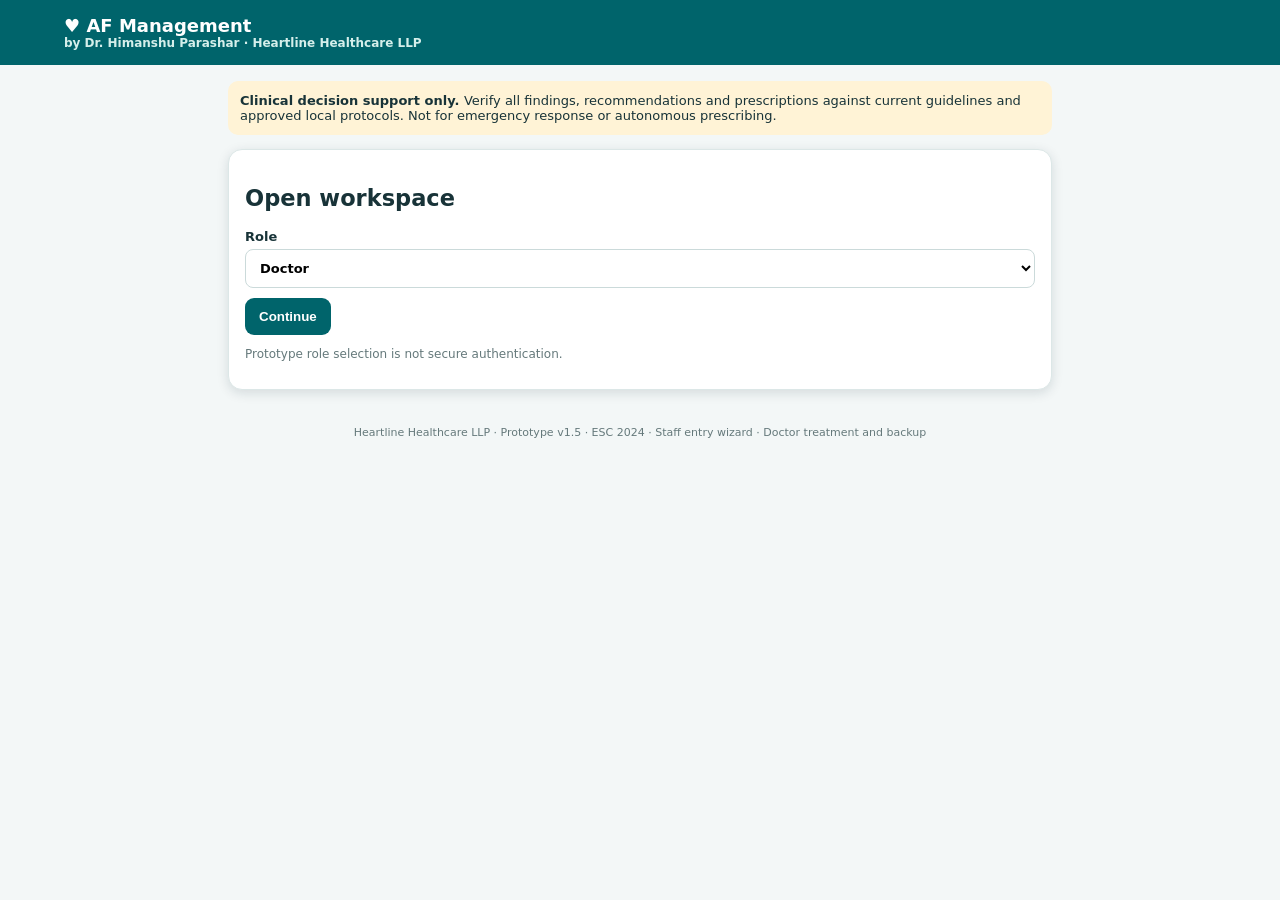
==== commit f097fae4: "Add files via upload" ====
--- a/index.html
+++ b/index.html
@@ -732,7 +732,7 @@
    </section>
   </main>
   <footer>
-   Heartline Healthcare LLP · Prototype v1.4 · ESC 2024 · Staff entry wizard · Doctor treatment and backup
+   Heartline Healthcare LLP · Prototype v1.5 · ESC 2024 · Staff entry wizard · Doctor treatment and backup
   </footer>
   <script src="app.js">
   </script>
--- a/styles.css
+++ b/styles.css
@@ -102,3 +102,10 @@
 .wizard-review-grid b{display:block;font-size:12px;margin-top:3px;line-height:1.35;overflow-wrap:anywhere}
 @media(max-width:560px){.emergency-call-numbers{grid-template-columns:1fr 1fr}.emergency-call-numbers strong{font-size:17px}.wizard-review-grid{grid-template-columns:1fr}.wizard-nav button{flex:1}}
 @media print{.emergency-call-panel,.wizard-header,.wizard-nav,.wizard-validation-message{display:none!important}}
+
+/* v1.5: condition-specific staff guidance */
+.staff-cardioversion-prep{border:1px solid #d99a36;background:#fff6e8;border-radius:10px;padding:12px;margin:12px 0}
+.staff-cardioversion-prep h4{color:#8b4b00;margin:0 0 7px}
+.staff-respiratory-alert{border:1px solid #d99a36;background:#fff9ed;border-radius:10px;padding:12px;margin:12px 0}
+.staff-respiratory-alert h4{color:#76500c;margin:0 0 7px}
+.staff-cardioversion-prep p,.staff-respiratory-alert p{line-height:1.5}
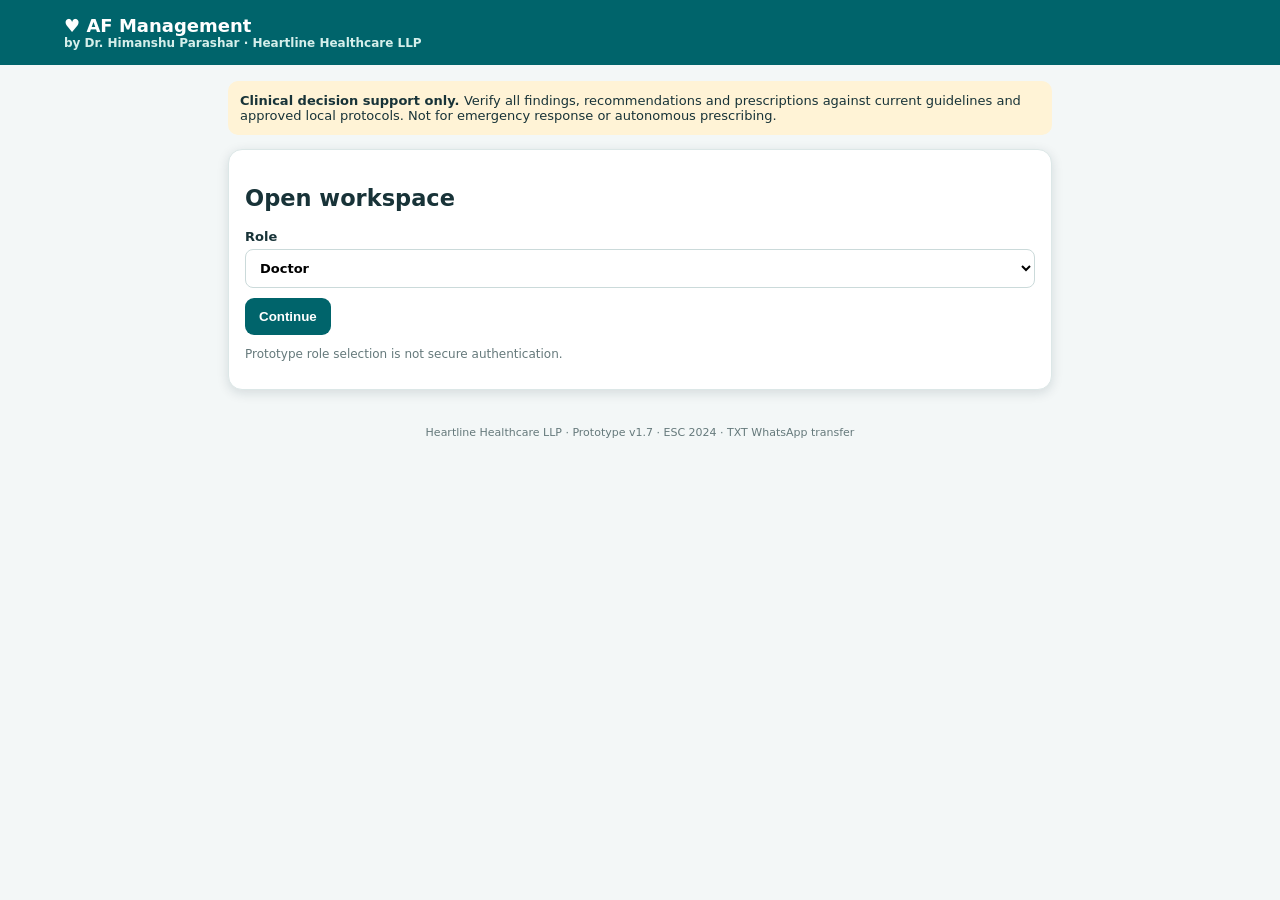
==== commit f89eb373: "Add files via upload" ====
--- a/index.html
+++ b/index.html
@@ -663,7 +663,7 @@
      </label>
      <div class="actions">
       <button id="download">
-       Export JSON
+       Download patient transfer · TXT
       </button>
       <button class="light" id="whatsapp">
        Share via WhatsApp
@@ -672,13 +672,15 @@
        Print / Save PDF
       </button>
      </div>
+     <p class="share-status hidden" id="transferShareStatus" aria-live="polite"></p>
      <hr/>
      <h4>
       Import received file
      </h4>
-     <input accept=".json,application/json" id="file" type="file"/>
+     <p class="hint">Download the TXT attachment from WhatsApp, then select it here. The app-generated TXT file contains a readable summary and a protected structured section so the full patient record and approved orders can be restored. Older JSON handover files are also accepted.</p>
+     <input accept=".txt,text/plain,.json,application/json" id="file" type="file"/>
      <button class="light" id="import">
-      Import JSON
+      Import patient / treatment file
      </button>
      <div class="doctor-backup hidden" id="doctorBackup">
       <hr/>
@@ -732,7 +734,7 @@
    </section>
   </main>
   <footer>
-   Heartline Healthcare LLP · Prototype v1.5 · ESC 2024 · Staff entry wizard · Doctor treatment and backup
+   Heartline Healthcare LLP · Prototype v1.7 · ESC 2024 · TXT WhatsApp transfer
   </footer>
   <script src="app.js">
   </script>
--- a/styles.css
+++ b/styles.css
@@ -109,3 +109,7 @@
 .staff-respiratory-alert{border:1px solid #d99a36;background:#fff9ed;border-radius:10px;padding:12px;margin:12px 0}
 .staff-respiratory-alert h4{color:#76500c;margin:0 0 7px}
 .staff-cardioversion-prep p,.staff-respiratory-alert p{line-height:1.5}
+
+/* v1.6 WhatsApp handover feedback */
+.share-status{margin:10px 0;padding:10px 12px;border:1px solid #b7d8d2;background:#f0f8f6;color:#23494a;border-radius:9px;font-size:13px;line-height:1.5;overflow-wrap:anywhere}
+.share-status a{display:inline-block;margin-left:5px;color:#00646b;font-weight:800;text-decoration:underline}
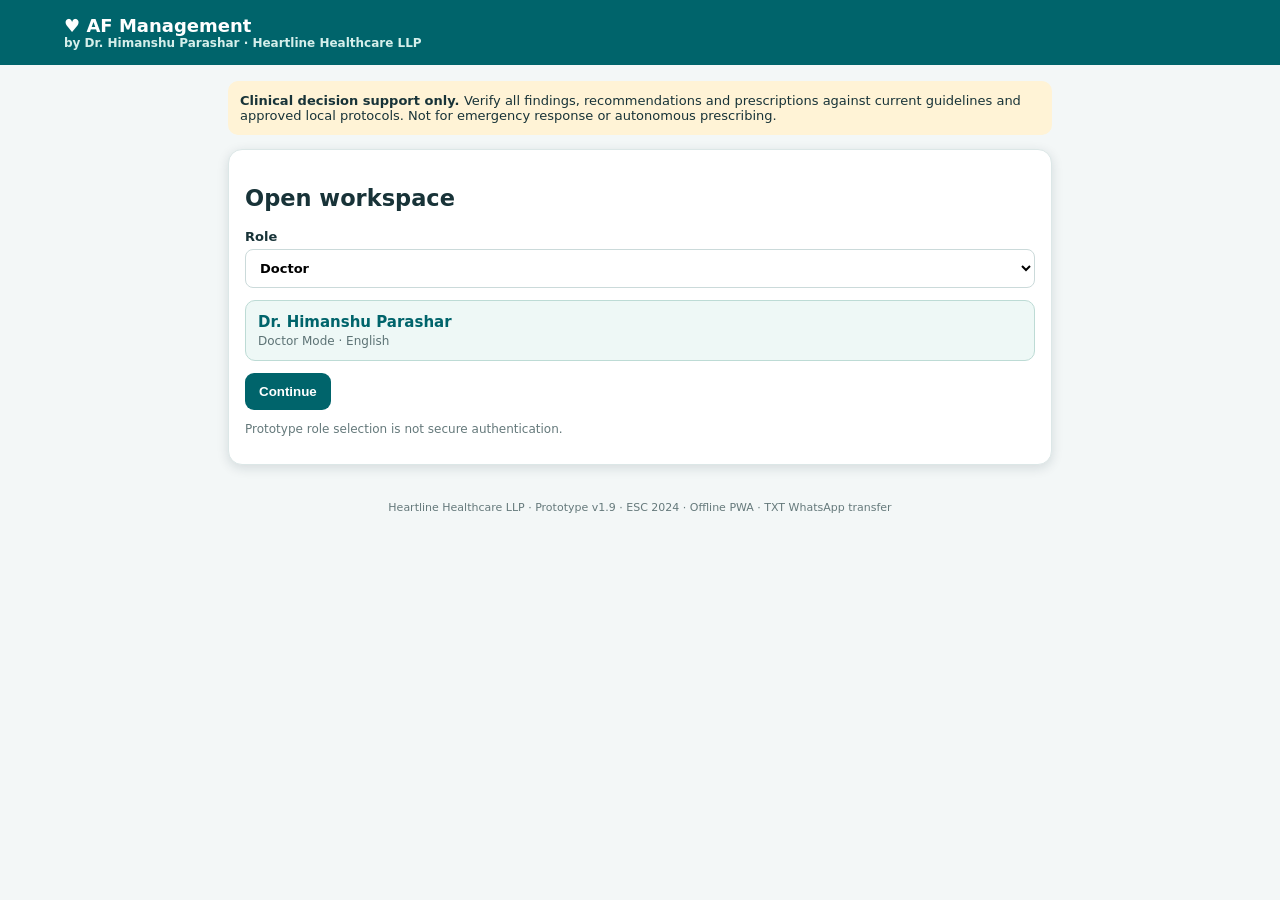
==== commit 391859da: "Add files via upload" ====
--- a/index.html
+++ b/index.html
@@ -5,6 +5,8 @@
   <meta content="width=device-width,initial-scale=1" name="viewport"/>
   <meta content="#00646b" name="theme-color"/>
   <link href="manifest.webmanifest" rel="manifest"/>
+  <link rel="icon" type="image/png" sizes="192x192" href="icon-192.png"/>
+  <link rel="apple-touch-icon" href="apple-touch-icon.png"/>
   <link href="styles.css" rel="stylesheet"/>
   <title>
    AF Management by Dr. Himanshu Parashar
@@ -39,10 +41,22 @@
       </option>
      </select>
     </label>
-    <label id="nameLabel">
-     Your name
-     <input autocomplete="name" id="name"/>
-    </label>
+    <div class="doctor-login-note" id="doctorLoginNote">
+     <b>Dr. Himanshu Parashar</b>
+     <small>Doctor Mode · English</small>
+    </div>
+    <div class="staff-login-panel hidden" id="staffLoginPanel">
+     <label>
+      Select your staff profile
+      <select id="staffProfileSelect"><option value="">No staff profile imported yet</option></select>
+     </label>
+     <label>
+      Import staff profile or restore your backup
+      <input accept=".txt,text/plain,.json,application/json" id="staffSetupFile" type="file"/>
+     </label>
+     <button class="light" id="importStaffSetup" type="button">Import profile / restore backup</button>
+     <p class="hint" id="staffLoginHint">Your doctor will share your staff profile file through WhatsApp. Import it once on this device.</p>
+    </div>
     <button id="enter">
      Continue
     </button>
@@ -68,6 +82,9 @@
      <button data-tab="transfer">
       Transfer / Backup
      </button>
+     <button class="hidden" data-tab="staffAdmin" id="staffAdminTab">
+      Manage Staff
+     </button>
     </nav>
     <section class="card" id="list">
      <div class="bar">
@@ -84,6 +101,17 @@
      </div>
      <div id="records">
      </div>
+    </section>
+    <section class="card hidden" id="staffAdmin">
+     <h3>Manage Staff Profiles</h3>
+     <p class="hint">Create staff profiles on this device, then share each profile invitation file with the staff member through WhatsApp. On an offline setup, profile changes must be shared manually.</p>
+     <div class="staff-profile-create grid">
+      <label>Staff full name *<input id="newStaffName" placeholder="e.g. Umed"/></label>
+      <div class="staff-profile-create-action"><button id="createStaffProfile" type="button">Create staff profile</button></div>
+     </div>
+     <div id="staffProfilesList"></div>
+     <p class="share-status hidden" id="staffProfileShareStatus" aria-live="polite"></p>
+     <p class="hint">A profile file is an identity/setup file, not a live remote account. Deactivating a profile here does not remotely disable a copy already imported on another device; share the updated inactive profile to apply that change there.</p>
     </section>
     <section class="card hidden" id="form">
      <h3 id="formTitle">
@@ -687,6 +715,7 @@
       <h3>
        Doctor — complete patient data backup
       </h3>
+      <p class="hint" id="backupMeta"></p>
       <p class="hint">
        Export all records currently stored on this device. PDF opens the print window; choose “Save as PDF”. JSON is the restorable full backup.
       </p>
@@ -727,15 +756,46 @@
        Keep a copy of the JSON backup outside this device. PDF and text files are readable exports, not restorable app backups.
       </p>
      </div>
+     <div class="doctor-backup hidden" id="staffBackupPanel">
+      <hr/>
+      <h3>Staff — My Complete Backup</h3>
+      <p class="hint" id="staffBackupMeta"></p>
+      <p class="hint">Creates a restorable TXT backup containing this staff profile, only this staff member’s patient records, saved checklists, local treatment drafts and relevant history.</p>
+      <div class="actions">
+       <button id="staffBackupNow" type="button">Backup my profile + patients · TXT</button>
+      </div>
+      <hr/>
+      <h4>Restore my staff backup</h4>
+      <label>Choose your staff backup TXT file<input accept=".txt,text/plain" id="staffRestoreFile" type="file"/></label>
+      <button class="light" id="restoreStaffBackup" type="button">Restore my backup</button>
+      <p class="hint">Keep this file outside the PWA (for example, in a secure device backup location). A staff backup can also restore the staff profile on a newly installed copy of this PWA.</p>
+     </div>
      <p class="hint">
-      Exported JSON and PDFs are not encrypted. Share patient data only through channels approved by your organisation.
+      Exported JSON and TXT backups contain identifiable patient information and are not encrypted in this prototype. Share only through organisation-approved channels and store securely.
      </p>
     </section>
    </section>
   </main>
+  <section class="weekly-backup-gate hidden" id="weeklyBackupGate" role="dialog" aria-modal="true" aria-labelledby="weeklyBackupTitle">
+   <div class="weekly-backup-card">
+    <div class="weekly-backup-icon">▣</div>
+    <h2 id="weeklyBackupTitle">Weekly Backup Required</h2>
+    <p id="weeklyBackupMessage">Your weekly backup is due. Generate your complete backup to continue using AF Management.</p>
+    <div class="weekly-backup-includes" id="weeklyBackupIncludes"></div>
+    <button class="weekly-backup-action" id="takeWeeklyBackup" type="button">Click here to take the backup</button>
+    <p class="hint" id="weeklyBackupLast">The app will remain locked until the backup file is generated.</p>
+    <div class="weekly-emergency hidden" id="weeklyEmergencyContacts">
+     <b>Emergency contacts remain available</b>
+     <a href="tel:9991125014">Dr. Himanshu Parashar · 9991125014</a>
+     <a href="tel:8901431430">Alternate contact · 8901431430</a>
+    </div>
+   </div>
+  </section>
+  <div class="app-update-banner hidden" id="appUpdateBanner" role="status"><span>A new AF Management version is ready.</span><button type="button" class="light" id="reloadApp">Reload now</button></div>
   <footer>
-   Heartline Healthcare LLP · Prototype v1.7 · ESC 2024 · TXT WhatsApp transfer
+   Heartline Healthcare LLP · Prototype v1.9 · ESC 2024 · Offline PWA · TXT WhatsApp transfer
   </footer>
+  <script src="core.js"></script>
   <script src="app.js">
   </script>
  </body>
--- a/styles.css
+++ b/styles.css
@@ -113,3 +113,32 @@
 /* v1.6 WhatsApp handover feedback */
 .share-status{margin:10px 0;padding:10px 12px;border:1px solid #b7d8d2;background:#f0f8f6;color:#23494a;border-radius:9px;font-size:13px;line-height:1.5;overflow-wrap:anywhere}
 .share-status a{display:inline-block;margin-left:5px;color:#00646b;font-weight:800;text-decoration:underline}
+
+/* v1.8 offline staff profiles and mandatory weekly backup */
+.doctor-login-note{background:#eef8f6;border:1px solid #bddbd5;border-radius:10px;padding:12px;margin:12px 0;color:#00646b;display:flex;flex-direction:column;gap:3px}
+.doctor-login-note small{font-size:12px;color:#5d7375}
+.staff-login-panel{background:#f6faf9;border:1px solid #d8e5e3;border-radius:11px;padding:12px;margin:12px 0}
+.staff-profile-create{align-items:end}
+.staff-profile-create-action{padding-bottom:10px}
+.staff-profile-row{display:flex;justify-content:space-between;align-items:center;gap:12px;border:1px solid #d7e4e2;background:#fbfdfd;border-radius:10px;padding:11px;margin:8px 0}
+.staff-profile-row small{display:block;color:#617679;font-size:11px;margin-top:3px}
+.staff-profile-actions{display:flex;gap:7px;flex-wrap:wrap}
+.staff-profile-actions button{padding:8px 10px;font-size:12px}
+.weekly-backup-gate{position:fixed;inset:0;z-index:1000;background:rgba(12,35,38,.82);display:flex;align-items:center;justify-content:center;padding:16px;overflow:auto}
+.weekly-backup-card{width:min(540px,100%);background:#fff;border-radius:18px;padding:22px;box-shadow:0 18px 60px #0005;color:#183338;max-height:95vh;overflow:auto}
+.weekly-backup-icon{width:52px;height:52px;border-radius:50%;display:grid;place-items:center;background:#fff0d8;color:#9a5b00;font-size:30px;font-weight:800}
+.weekly-backup-card h2{margin:12px 0 7px;color:#8d4c00}
+.weekly-backup-card p{line-height:1.5}
+.weekly-backup-includes{background:#f4f8f7;border:1px solid #d7e4e2;border-radius:10px;padding:9px 13px;margin:12px 0;font-size:13px}
+.weekly-backup-includes ul{margin:4px 0;padding-left:19px}
+.weekly-backup-action{width:100%;min-height:52px;font-size:16px;background:#00786f;margin:8px 0}
+.weekly-emergency{border:1px solid #e1b4b7;background:#fff3f3;border-radius:10px;padding:10px;margin-top:14px;display:flex;flex-direction:column;gap:7px}
+.weekly-emergency a{color:#922b32;font-weight:800}
+body.backup-locked{overflow:hidden}
+.active-tab{box-shadow:inset 0 -3px 0 #bde5df}
+@media(max-width:560px){.staff-profile-row{align-items:flex-start;flex-direction:column}.staff-profile-actions{width:100%}.staff-profile-actions button{flex:1}}
+
+/* v1.9 reliability controls */
+.app-update-banner{position:sticky;bottom:0;z-index:40;display:flex;align-items:center;justify-content:space-between;gap:12px;padding:12px 16px;background:#e8f1f2;border:1px solid #9ebdc0;border-radius:12px;margin:12px auto;max-width:1100px;color:#17393d}
+.app-update-banner.hidden{display:none}
+.alert-warning{background:#fff6e5;border:1px solid #e8c979;border-radius:10px;padding:12px;margin:10px 0;color:#644b12}
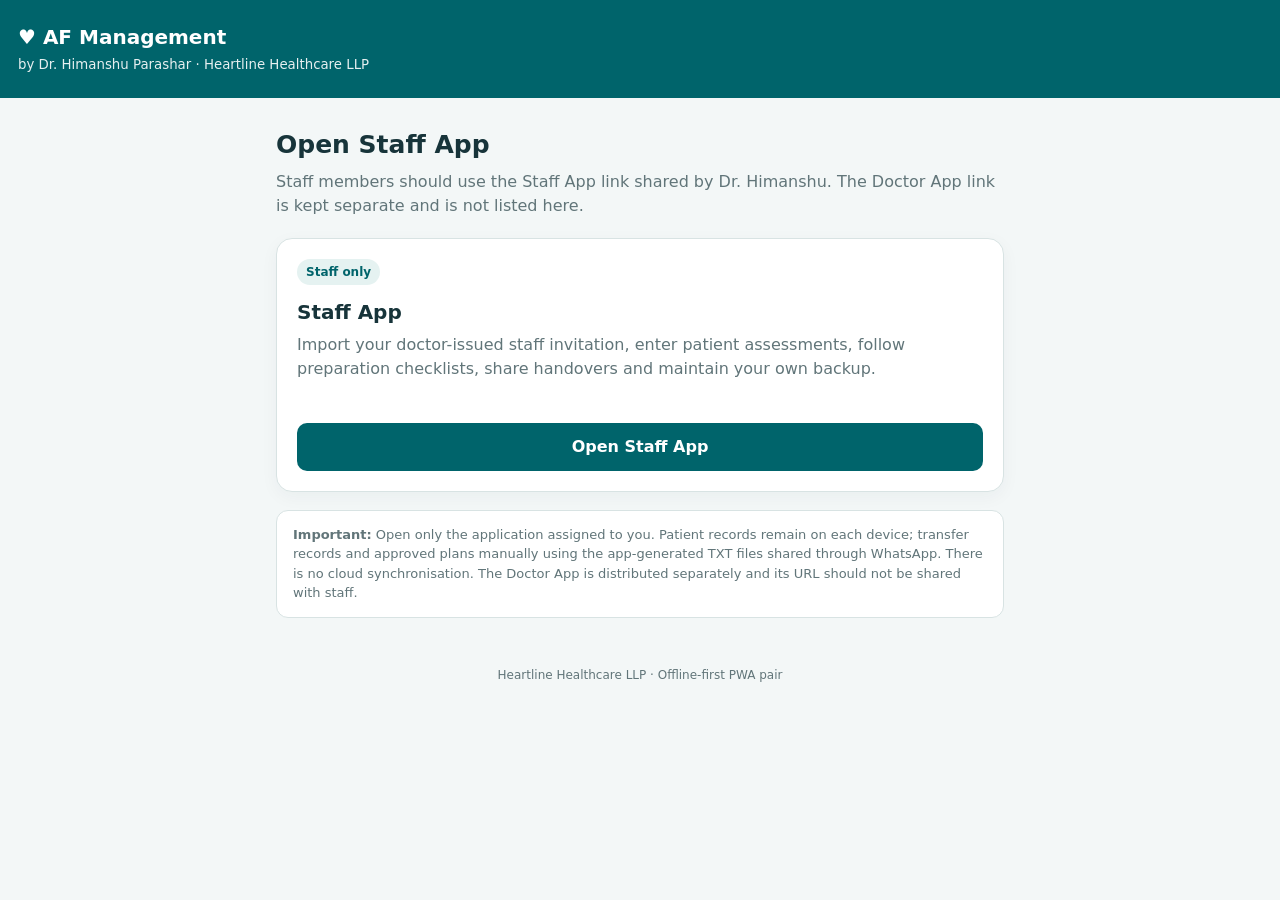
==== commit cde97dd6: "Deploy AF Management v1.9 – Separate Doctor and Staff Apps" ====
--- a/index.html
+++ b/index.html
@@ -1,802 +1,32 @@
-<!DOCTYPE html>
+<!doctype html>
 <html lang="en">
- <head>
-  <meta charset="utf-8"/>
-  <meta content="width=device-width,initial-scale=1" name="viewport"/>
-  <meta content="#00646b" name="theme-color"/>
-  <link href="manifest.webmanifest" rel="manifest"/>
-  <link rel="icon" type="image/png" sizes="192x192" href="icon-192.png"/>
-  <link rel="apple-touch-icon" href="apple-touch-icon.png"/>
-  <link href="styles.css" rel="stylesheet"/>
-  <title>
-   AF Management by Dr. Himanshu Parashar
-  </title>
- </head>
- <body>
-  <header>
-   ♥ AF Management
-   <small>
-    by Dr. Himanshu Parashar · Heartline Healthcare LLP
-   </small>
-  </header>
-  <main>
-   <aside>
-    <b>
-     Clinical decision support only.
-    </b>
-    Verify all findings, recommendations and prescriptions against current guidelines and approved local protocols. Not for emergency response or autonomous prescribing.
-   </aside>
-   <section class="card" id="login">
-    <h2>
-     Open workspace
-    </h2>
-    <label>
-     Role
-     <select id="role">
-      <option selected="" value="doctor">
-       Doctor
-      </option>
-      <option value="staff">
-       Staff
-      </option>
-     </select>
-    </label>
-    <div class="doctor-login-note" id="doctorLoginNote">
-     <b>Dr. Himanshu Parashar</b>
-     <small>Doctor Mode · English</small>
-    </div>
-    <div class="staff-login-panel hidden" id="staffLoginPanel">
-     <label>
-      Select your staff profile
-      <select id="staffProfileSelect"><option value="">No staff profile imported yet</option></select>
-     </label>
-     <label>
-      Import staff profile or restore your backup
-      <input accept=".txt,text/plain,.json,application/json" id="staffSetupFile" type="file"/>
-     </label>
-     <button class="light" id="importStaffSetup" type="button">Import profile / restore backup</button>
-     <p class="hint" id="staffLoginHint">Your doctor will share your staff profile file through WhatsApp. Import it once on this device.</p>
-    </div>
-    <button id="enter">
-     Continue
-    </button>
-    <p class="hint">
-     Prototype role selection is not secure authentication.
-    </p>
-   </section>
-   <section class="hidden" id="app">
-    <div class="bar">
-     <h2 id="hello">
-     </h2>
-     <button class="light" id="switch">
-      Switch user
-     </button>
-    </div>
-    <nav>
-     <button data-tab="list">
-      Patients
-     </button>
-     <button data-tab="form">
-      New patient
-     </button>
-     <button data-tab="transfer">
-      Transfer / Backup
-     </button>
-     <button class="hidden" data-tab="staffAdmin" id="staffAdminTab">
-      Manage Staff
-     </button>
-    </nav>
-    <section class="card" id="list">
-     <div class="bar">
-      <h3>
-       Patient records
-      </h3>
-      <button id="new">
-       ＋ New
-      </button>
-     </div>
-     <div id="stats">
-     </div>
-     <div aria-live="polite" class="record-detail" id="recordDetail">
-     </div>
-     <div id="records">
-     </div>
-    </section>
-    <section class="card hidden" id="staffAdmin">
-     <h3>Manage Staff Profiles</h3>
-     <p class="hint">Create staff profiles on this device, then share each profile invitation file with the staff member through WhatsApp. On an offline setup, profile changes must be shared manually.</p>
-     <div class="staff-profile-create grid">
-      <label>Staff full name *<input id="newStaffName" placeholder="e.g. Umed"/></label>
-      <div class="staff-profile-create-action"><button id="createStaffProfile" type="button">Create staff profile</button></div>
-     </div>
-     <div id="staffProfilesList"></div>
-     <p class="share-status hidden" id="staffProfileShareStatus" aria-live="polite"></p>
-     <p class="hint">A profile file is an identity/setup file, not a live remote account. Deactivating a profile here does not remotely disable a copy already imported on another device; share the updated inactive profile to apply that change there.</p>
-    </section>
-    <section class="card hidden" id="form">
-     <h3 id="formTitle">
-      Patient assessment
-     </h3>
-     <div class="emergency-call-panel" id="staffEmergencyContacts">
-      <div class="emergency-call-heading">
-       <b>
-        Emergency call — Staff Mode
-       </b>
-       <span>
-        मरीज की हालत बिगड़े तो तुरंत फोन करें। Form पूरा करने का इंतज़ार न करें।
-       </span>
-      </div>
-      <div class="emergency-call-numbers">
-       <a class="call-primary" href="tel:9991125014">
-        <small>
-         Dr. Himanshu Parashar · Primary
-        </small>
-        <strong>
-         9991125014
-        </strong>
-        <span>
-         Tap to call
-        </span>
-       </a>
-       <a href="tel:8901431430">
-        <small>
-         Alternate contact
-        </small>
-        <strong>
-         8901431430
-        </strong>
-        <span>
-         Tap to call
-        </span>
-       </a>
-      </div>
-     </div>
-     <form id="patientForm" novalidate="novalidate">
-      <div class="wizard-header" id="wizardHeader">
-       <div class="wizard-heading-row">
-        <div>
-         <small id="wizardModeLabel">
-          STAFF PATIENT ENTRY
-         </small>
-         <h3 id="wizardStepTitle">
-          Step 1 — Patient demographics
-         </h3>
-        </div>
-        <b id="wizardStepCount">
-         1 of 4
-        </b>
-       </div>
-       <div class="wizard-progress">
-        <span id="wizardProgressFill">
-        </span>
-       </div>
-       <p class="hint" id="wizardStepHint">
-        Enter the patient's basic details. Required fields must be completed before continuing.
-       </p>
-      </div>
-      <section class="wizard-page" id="wizardPage1">
-       <h4>
-        Patient demographics
-       </h4>
-       <p class="hint">
-        Enter the patient's identity details. Name, age and sex are required.
-       </p>
-       <div class="group">
-        Patient details
-       </div>
-       <div class="grid">
-        <label>
-         Patient name *
-         <input id="pName" required="required"/>
-        </label>
-        <label>
-         UHID
-         <input id="uhid"/>
-        </label>
-        <label>
-         Age *
-         <input id="age" max="120" min="0" required="required" type="number"/>
-        </label>
-        <label>
-         Sex *
-         <select id="sex" required="required">
-          <option disabled="" selected="" value="">
-           Select sex
-          </option>
-          <option value="Male">
-           Male
-          </option>
-          <option value="Female">
-           Female
-          </option>
-          <option value="Other">
-           Other / not specified
-          </option>
-         </select>
-        </label>
-        <label>
-         Weight kg
-         <input id="weight" step=".1" type="number"/>
-        </label>
-        <label>
-         Mobile (optional)
-         <input id="mobile"/>
-        </label>
-       </div>
-      </section>
-      <section class="wizard-page" id="wizardPage2">
-       <h4>
-        Clinical assessment
-       </h4>
-       <p class="hint">
-        Record current observations, symptoms, ECG details and AF episode duration.
-       </p>
-       <div class="group">
-        Vitals and presentation
-       </div>
-       <div class="grid">
-        <label>
-         Heart rate bpm *
-         <input id="hr" max="300" min="1" required="required" type="number"/>
-        </label>
-        <label>
-         Systolic BP (mmHg) *
-         <input id="sbp" inputmode="decimal" max="300" min="1" required="required" type="number"/>
-        </label>
-        <label>
-         Diastolic BP (mmHg) *
-         <input id="dbp" inputmode="decimal" max="200" min="1" required="required" type="number"/>
-        </label>
-        <label>
-         SpO₂ (%) *
-         <input id="spo2" inputmode="decimal" max="100" min="1" required="required" step="1" type="number"/>
-        </label>
-        <label>
-         Symptoms *
-         <select id="symptoms" required="required">
-          <option disabled="disabled" selected="selected" value="">
-           Select symptoms
-          </option>
-          <option value="Palpitations">
-           Palpitations
-          </option>
-          <option value="Dyspnoea">
-           Dyspnoea
-          </option>
-          <option value="Chest discomfort">
-           Chest discomfort
-          </option>
-          <option value="Syncope / presyncope">
-           Syncope / presyncope
-          </option>
-          <option value="Asymptomatic">
-           Asymptomatic
-          </option>
-          <option value="Multiple">
-           Multiple
-          </option>
-         </select>
-        </label>
-       </div>
-       <div aria-live="polite" class="hemo-panel level-incomplete" id="hemoPanel">
-        <div class="hemo-heading">
-         <strong>
-          Automatic haemodynamic screen
-         </strong>
-         <span class="hemo-badge" id="hemoBadge">
-          Awaiting observations
-         </span>
-        </div>
-        <strong id="hemoTitle">
-         Enter systolic BP, diastolic BP and SpO₂
-        </strong>
-        <p id="hemoDetail">
-         The app will screen the entered observations automatically. This is a screening prompt, not a definitive diagnosis of haemodynamic stability.
-        </p>
-        <small id="hemoReason">
-         Thresholds used: SBP ≤90 mmHg or SpO₂ ≤91% trigger urgent assessment; SBP 91–100, DBP &lt;60 or SpO₂ 92–93 trigger caution.
-        </small>
-       </div>
-       <div class="clinical-check-note">
-        <strong>
-         Clinical red flags not inferable from vital signs alone
-        </strong>
-        <br/>
-        Tick any that are present on bedside assessment.
-       </div>
-       <label>
-        Additional clinical red flags
-       </label>
-       <div class="checks">
-        <label>
-         <input name="inst" type="checkbox" value="Shock / poor perfusion"/>
-         Shock / poor perfusion
-        </label>
-        <label>
-         <input name="inst" type="checkbox" value="Severe hypotension"/>
-         Severe hypotension
-        </label>
-        <label>
-         <input name="inst" type="checkbox" value="Ongoing ischemia"/>
-         Ongoing ischemia
-        </label>
-        <label>
-         <input name="inst" type="checkbox" value="Acute pulmonary edema"/>
-         Acute pulmonary edema
-        </label>
-        <label>
-         <input name="inst" type="checkbox" value="Altered consciousness"/>
-         Altered consciousness
-        </label>
-       </div>
-       <div class="group">
-        AF episode duration and onset
-       </div>
-       <div class="grid">
-        <label>
-         Duration *
-         <select id="duration" required="required">
-          <option value="">
-           Select
-          </option>
-          <option value="lt24">
-           Less than 24 hours
-          </option>
-          <option value="24to48">
-           24–48 hours
-          </option>
-          <option value="gt48">
-           More than 48 hours
-          </option>
-          <option value="unknown">
-           Unknown / uncertain
-          </option>
-         </select>
-        </label>
-        <label>
-         Onset reliability *
-         <select id="reliability" required="required">
-          <option disabled="disabled" selected="selected" value="">
-           Select onset reliability
-          </option>
-          <option value="Documented / reliable">
-           Documented / reliable
-          </option>
-          <option value="Patient-reported">
-           Patient-reported
-          </option>
-          <option value="Uncertain">
-           Uncertain
-          </option>
-         </select>
-        </label>
-        <label>
-         Episode onset
-         <input id="onset" type="datetime-local"/>
-        </label>
-        <label>
-         Assessment time
-         <input id="assessed" type="datetime-local"/>
-        </label>
-       </div>
-       <div class="group">
-        ECG assessment
-       </div>
-       <div class="grid">
-        <label>
-         ECG *
-         <select id="ecg" required="required">
-          <option disabled="disabled" selected="selected" value="">
-           Select ECG status
-          </option>
-          <option value="AF confirmed">
-           AF confirmed
-          </option>
-          <option value="Suspected AF">
-           Suspected AF
-          </option>
-          <option value="Other / uncertain">
-           Other / uncertain
-          </option>
-          <option value="Not done / unavailable">
-           Not done / unavailable
-          </option>
-         </select>
-        </label>
-        <label>
-         QRS *
-         <select id="qrs" required="required">
-          <option disabled="disabled" selected="selected" value="">
-           Select QRS width
-          </option>
-          <option value="Narrow">
-           Narrow
-          </option>
-          <option value="Wide">
-           Wide
-          </option>
-          <option value="Unknown">
-           Unknown
-          </option>
-         </select>
-        </label>
-        <label>
-         WPW / pre-excitation *
-         <select id="wpw" required="required">
-          <option disabled="disabled" selected="selected" value="">
-           Select WPW status
-          </option>
-          <option value="no">
-           No
-          </option>
-          <option value="yes">
-           Yes
-          </option>
-          <option value="uncertain">
-           Uncertain / not assessed
-          </option>
-         </select>
-        </label>
-       </div>
-      </section>
-      <section class="wizard-page" id="wizardPage3">
-       <h4>
-        Risk scores and additional history
-       </h4>
-       <p class="hint">
-        Confirm every risk factor. Select Yes, No or Unknown; do not guess.
-       </p>
-       <div class="group">
-        Automatic age and sex components
-       </div>
-       <div aria-live="polite" class="auto-score" id="autoScorePanel">
-        <strong>
-         CHA₂DS₂-VASc / CHA₂DS₂-VA components — automatically pre-filled
-        </strong>
-        <div class="auto-score-grid auto-score-grid-three">
-         <div>
-          <small>
-           Age 65–74 criterion
-          </small>
-          <b id="age6574Auto">
-           Enter age above
-          </b>
-          <span id="age6574PointsAuto">
-           +1 point when Yes
-          </span>
-         </div>
-         <div>
-          <small>
-           Age ≥75 criterion
-          </small>
-          <b id="age75Auto">
-           Enter age above
-          </b>
-          <span id="age75PointsAuto">
-           +2 points when Yes
-          </span>
-         </div>
-         <div>
-          <small>
-           Female sex category (CHA₂DS₂-VASc)
-          </small>
-          <b id="femaleAuto">
-           Select sex above
-          </b>
-          <span id="femalePointsAuto">
-           +1 point when Yes
-          </span>
-         </div>
-        </div>
-        <small class="auto-score-note">
-         These are read-only values derived from the age and sex entered above. They are not additional questions and do not need staff input.
-        </small>
-       </div>
-       <div class="risk-score-live" id="riskScoreLive">
-        <b>
-         CHA₂DS₂-VA / CHA₂DS₂-VASc score
-        </b>
-        <p>
-         Complete the risk factors below to calculate the score.
-        </p>
-       </div>
-       <div class="group">
-        Stroke-risk and clinical history
-       </div>
-       <div class="grid">
-        <label>
-         Hypertension *
-         <select id="htn" required="required">
-          <option disabled="disabled" selected="selected" value="">
-           Select Yes / No / Unknown
-          </option>
-          <option value="yes">
-           Yes
-          </option>
-          <option value="no">
-           No
-          </option>
-          <option value="unknown">
-           Unknown / unable to confirm
-          </option>
-         </select>
-        </label>
-        <label>
-         Diabetes *
-         <select id="diabetes" required="required">
-          <option disabled="disabled" selected="selected" value="">
-           Select Yes / No / Unknown
-          </option>
-          <option value="yes">
-           Yes
-          </option>
-          <option value="no">
-           No
-          </option>
-          <option value="unknown">
-           Unknown / unable to confirm
-          </option>
-         </select>
-        </label>
-        <label>
-         Heart failure / LV dysfunction *
-         <select id="hf" required="required">
-          <option disabled="disabled" selected="selected" value="">
-           Select Yes / No / Unknown
-          </option>
-          <option value="yes">
-           Yes
-          </option>
-          <option value="no">
-           No
-          </option>
-          <option value="unknown">
-           Unknown / unable to confirm
-          </option>
-         </select>
-        </label>
-        <label>
-         Prior stroke / TIA / embolism *
-         <select id="stroke" required="required">
-          <option disabled="disabled" selected="selected" value="">
-           Select Yes / No / Unknown
-          </option>
-          <option value="yes">
-           Yes
-          </option>
-          <option value="no">
-           No
-          </option>
-          <option value="unknown">
-           Unknown / unable to confirm
-          </option>
-         </select>
-        </label>
-        <label>
-         Vascular disease *
-         <select id="vascular" required="required">
-          <option disabled="disabled" selected="selected" value="">
-           Select Yes / No / Unknown
-          </option>
-          <option value="yes">
-           Yes
-          </option>
-          <option value="no">
-           No
-          </option>
-          <option value="unknown">
-           Unknown / unable to confirm
-          </option>
-         </select>
-        </label>
-        <label>
-         Bleeding history / active bleeding *
-         <select id="bleeding" required="required">
-          <option disabled="disabled" selected="selected" value="">
-           Select Yes / No / Unknown
-          </option>
-          <option value="yes">
-           Yes
-          </option>
-          <option value="no">
-           No
-          </option>
-          <option value="unknown">
-           Unknown / unable to confirm
-          </option>
-         </select>
-        </label>
-        <label>
-         Mechanical valve / mod-severe rheumatic MS *
-         <select id="valve" required="required">
-          <option disabled="disabled" selected="selected" value="">
-           Select Yes / No / Unknown
-          </option>
-          <option value="yes">
-           Yes
-          </option>
-          <option value="no">
-           No
-          </option>
-          <option value="unknown">
-           Unknown / unable to confirm
-          </option>
-         </select>
-        </label>
-       </div>
-       <div class="group">
-        Additional investigations — optional at initial entry
-       </div>
-       <div class="grid">
-        <label>
-         LVEF %
-         <input id="lvef" type="number"/>
-        </label>
-        <label>
-         Creatinine mg/dL
-         <input id="creatinine" step=".01" type="number"/>
-        </label>
-       </div>
-       <label>
-        Other history, medications, allergies, labs and notes
-        <textarea id="notes" rows="3"></textarea>
-       </label>
-      </section>
-      <section class="wizard-page" id="wizardPage4">
-       <h4>
-        Staff directions and final review
-       </h4>
-       <p class="hint">
-        Review the alert and preparation steps. Then submit the assessment for doctor review.
-       </p>
-       <div class="wizard-final-review" id="wizardFinalReview">
-       </div>
-       <div class="result hidden" id="result">
-       </div>
-       <div class="staff-guidance hidden" id="staffLiveGuidance">
-       </div>
-       <div class="actions wizard-final-actions" id="wizardFinalActions">
-        <button class="light" id="calc" type="button">
-         Refresh directions
-        </button>
-        <button id="submitPatient" type="submit">
-         Submit for doctor review
-        </button>
-        <button class="light hidden" id="cancelEdit" type="button">
-         Cancel edit
-        </button>
-       </div>
-      </section>
-      <div class="wizard-nav" id="wizardNav">
-       <button class="light" id="wizardBack" type="button">
-        ← Back
-       </button>
-       <button id="wizardNext" type="button">
-        Next →
-       </button>
-      </div>
-      <p class="wizard-validation-message" id="wizardValidationMessage">
-       Complete all required fields on this page to continue.
-      </p>
-     </form>
-    </section>
-    <section class="card hidden" id="transfer">
-     <h3>
-      Patient transfer and data backup
-     </h3>
-     <label>
-      Choose record
-      <select id="choose">
-      </select>
-     </label>
-     <div class="actions">
-      <button id="download">
-       Download patient transfer · TXT
-      </button>
-      <button class="light" id="whatsapp">
-       Share via WhatsApp
-      </button>
-      <button class="light" id="print">
-       Print / Save PDF
-      </button>
-     </div>
-     <p class="share-status hidden" id="transferShareStatus" aria-live="polite"></p>
-     <hr/>
-     <h4>
-      Import received file
-     </h4>
-     <p class="hint">Download the TXT attachment from WhatsApp, then select it here. The app-generated TXT file contains a readable summary and a protected structured section so the full patient record and approved orders can be restored. Older JSON handover files are also accepted.</p>
-     <input accept=".txt,text/plain,.json,application/json" id="file" type="file"/>
-     <button class="light" id="import">
-      Import patient / treatment file
-     </button>
-     <div class="doctor-backup hidden" id="doctorBackup">
-      <hr/>
-      <h3>
-       Doctor — complete patient data backup
-      </h3>
-      <p class="hint" id="backupMeta"></p>
-      <p class="hint">
-       Export all records currently stored on this device. PDF opens the print window; choose “Save as PDF”. JSON is the restorable full backup.
-      </p>
-      <div class="actions">
-       <button id="backupJson" type="button">
-        Backup all data · JSON
-       </button>
-       <button class="light" id="backupText" type="button">
-        Export all data · Text
-       </button>
-       <button class="light" id="backupPdf" type="button">
-        Export all data · PDF
-       </button>
-      </div>
-      <hr/>
-      <h4>
-       Restore complete JSON backup
-      </h4>
-      <label>
-       Choose full backup file
-       <input accept=".json,application/json" id="backupFile" type="file"/>
-      </label>
-      <label>
-       Restore method
-       <select id="restoreMode">
-        <option value="merge">
-         Merge with records on this device
-        </option>
-        <option value="replace">
-         Replace all records on this device
-        </option>
-       </select>
-      </label>
-      <button id="restoreBackup" type="button">
-       Restore backup
-      </button>
-      <p class="hint">
-       Keep a copy of the JSON backup outside this device. PDF and text files are readable exports, not restorable app backups.
-      </p>
-     </div>
-     <div class="doctor-backup hidden" id="staffBackupPanel">
-      <hr/>
-      <h3>Staff — My Complete Backup</h3>
-      <p class="hint" id="staffBackupMeta"></p>
-      <p class="hint">Creates a restorable TXT backup containing this staff profile, only this staff member’s patient records, saved checklists, local treatment drafts and relevant history.</p>
-      <div class="actions">
-       <button id="staffBackupNow" type="button">Backup my profile + patients · TXT</button>
-      </div>
-      <hr/>
-      <h4>Restore my staff backup</h4>
-      <label>Choose your staff backup TXT file<input accept=".txt,text/plain" id="staffRestoreFile" type="file"/></label>
-      <button class="light" id="restoreStaffBackup" type="button">Restore my backup</button>
-      <p class="hint">Keep this file outside the PWA (for example, in a secure device backup location). A staff backup can also restore the staff profile on a newly installed copy of this PWA.</p>
-     </div>
-     <p class="hint">
-      Exported JSON and TXT backups contain identifiable patient information and are not encrypted in this prototype. Share only through organisation-approved channels and store securely.
-     </p>
-    </section>
-   </section>
-  </main>
-  <section class="weekly-backup-gate hidden" id="weeklyBackupGate" role="dialog" aria-modal="true" aria-labelledby="weeklyBackupTitle">
-   <div class="weekly-backup-card">
-    <div class="weekly-backup-icon">▣</div>
-    <h2 id="weeklyBackupTitle">Weekly Backup Required</h2>
-    <p id="weeklyBackupMessage">Your weekly backup is due. Generate your complete backup to continue using AF Management.</p>
-    <div class="weekly-backup-includes" id="weeklyBackupIncludes"></div>
-    <button class="weekly-backup-action" id="takeWeeklyBackup" type="button">Click here to take the backup</button>
-    <p class="hint" id="weeklyBackupLast">The app will remain locked until the backup file is generated.</p>
-    <div class="weekly-emergency hidden" id="weeklyEmergencyContacts">
-     <b>Emergency contacts remain available</b>
-     <a href="tel:9991125014">Dr. Himanshu Parashar · 9991125014</a>
-     <a href="tel:8901431430">Alternate contact · 8901431430</a>
-    </div>
-   </div>
+<head>
+  <meta charset="utf-8">
+  <meta name="viewport" content="width=device-width,initial-scale=1">
+  <meta name="theme-color" content="#00646b">
+  <title>AF Management by Dr. Himanshu</title>
+  <style>
+    :root{color-scheme:light;--teal:#00646b;--navy:#17343a;--muted:#617579;--line:#d8e3e3;--bg:#f3f7f7}
+    *{box-sizing:border-box}body{margin:0;background:var(--bg);color:var(--navy);font:16px/1.5 system-ui,-apple-system,Segoe UI,Roboto,sans-serif}
+    header{padding:22px 18px;background:var(--teal);color:#fff}header strong{display:block;font-size:20px}header small{opacity:.9}
+    main{max-width:760px;margin:28px auto;padding:0 16px}.intro{margin-bottom:20px}.intro h1{font-size:25px;margin:0 0 6px}.intro p{margin:0;color:var(--muted)}
+    .grid{display:grid;grid-template-columns:repeat(auto-fit,minmax(245px,1fr));gap:16px}.card{background:#fff;border:1px solid var(--line);border-radius:16px;padding:20px;box-shadow:0 5px 18px #17343a0b}.card h2{margin:0 0 6px;font-size:20px}.card p{color:var(--muted);min-height:74px;margin:0 0 16px}.tag{display:inline-block;font-size:12px;border-radius:99px;padding:4px 9px;background:#e5f2f1;color:var(--teal);font-weight:700;margin-bottom:12px}.btn{display:block;background:var(--teal);color:#fff;text-decoration:none;text-align:center;padding:12px 15px;border-radius:10px;font-weight:700}.btn:focus{outline:3px solid #8bc5c0;outline-offset:2px}.note{background:#fff;border:1px solid var(--line);padding:14px 16px;border-radius:12px;margin-top:18px;color:var(--muted);font-size:13px}footer{text-align:center;color:var(--muted);font-size:12px;padding:20px}
+  </style>
+</head>
+<body>
+<header><strong>♥ AF Management</strong><small>by Dr. Himanshu Parashar · Heartline Healthcare LLP</small></header>
+<main>
+  <section class="intro"><h1>Open Staff App</h1><p>Staff members should use the Staff App link shared by Dr. Himanshu. The Doctor App link is kept separate and is not listed here.</p></section>
+  <section class="grid">
+    <article class="card">
+      <span class="tag">Staff only</span>
+      <h2>Staff App</h2>
+      <p>Import your doctor-issued staff invitation, enter patient assessments, follow preparation checklists, share handovers and maintain your own backup.</p>
+      <a class="btn" href="./staff/">Open Staff App</a>
+    </article>
   </section>
-  <div class="app-update-banner hidden" id="appUpdateBanner" role="status"><span>A new AF Management version is ready.</span><button type="button" class="light" id="reloadApp">Reload now</button></div>
-  <footer>
-   Heartline Healthcare LLP · Prototype v1.9 · ESC 2024 · Offline PWA · TXT WhatsApp transfer
-  </footer>
-  <script src="core.js"></script>
-  <script src="app.js">
-  </script>
- </body>
+  <div class="note"><b>Important:</b> Open only the application assigned to you. Patient records remain on each device; transfer records and approved plans manually using the app-generated TXT files shared through WhatsApp. There is no cloud synchronisation. The Doctor App is distributed separately and its URL should not be shared with staff.</div>
+</main>
+<footer>Heartline Healthcare LLP · Offline-first PWA pair</footer>
+</body>
 </html>
